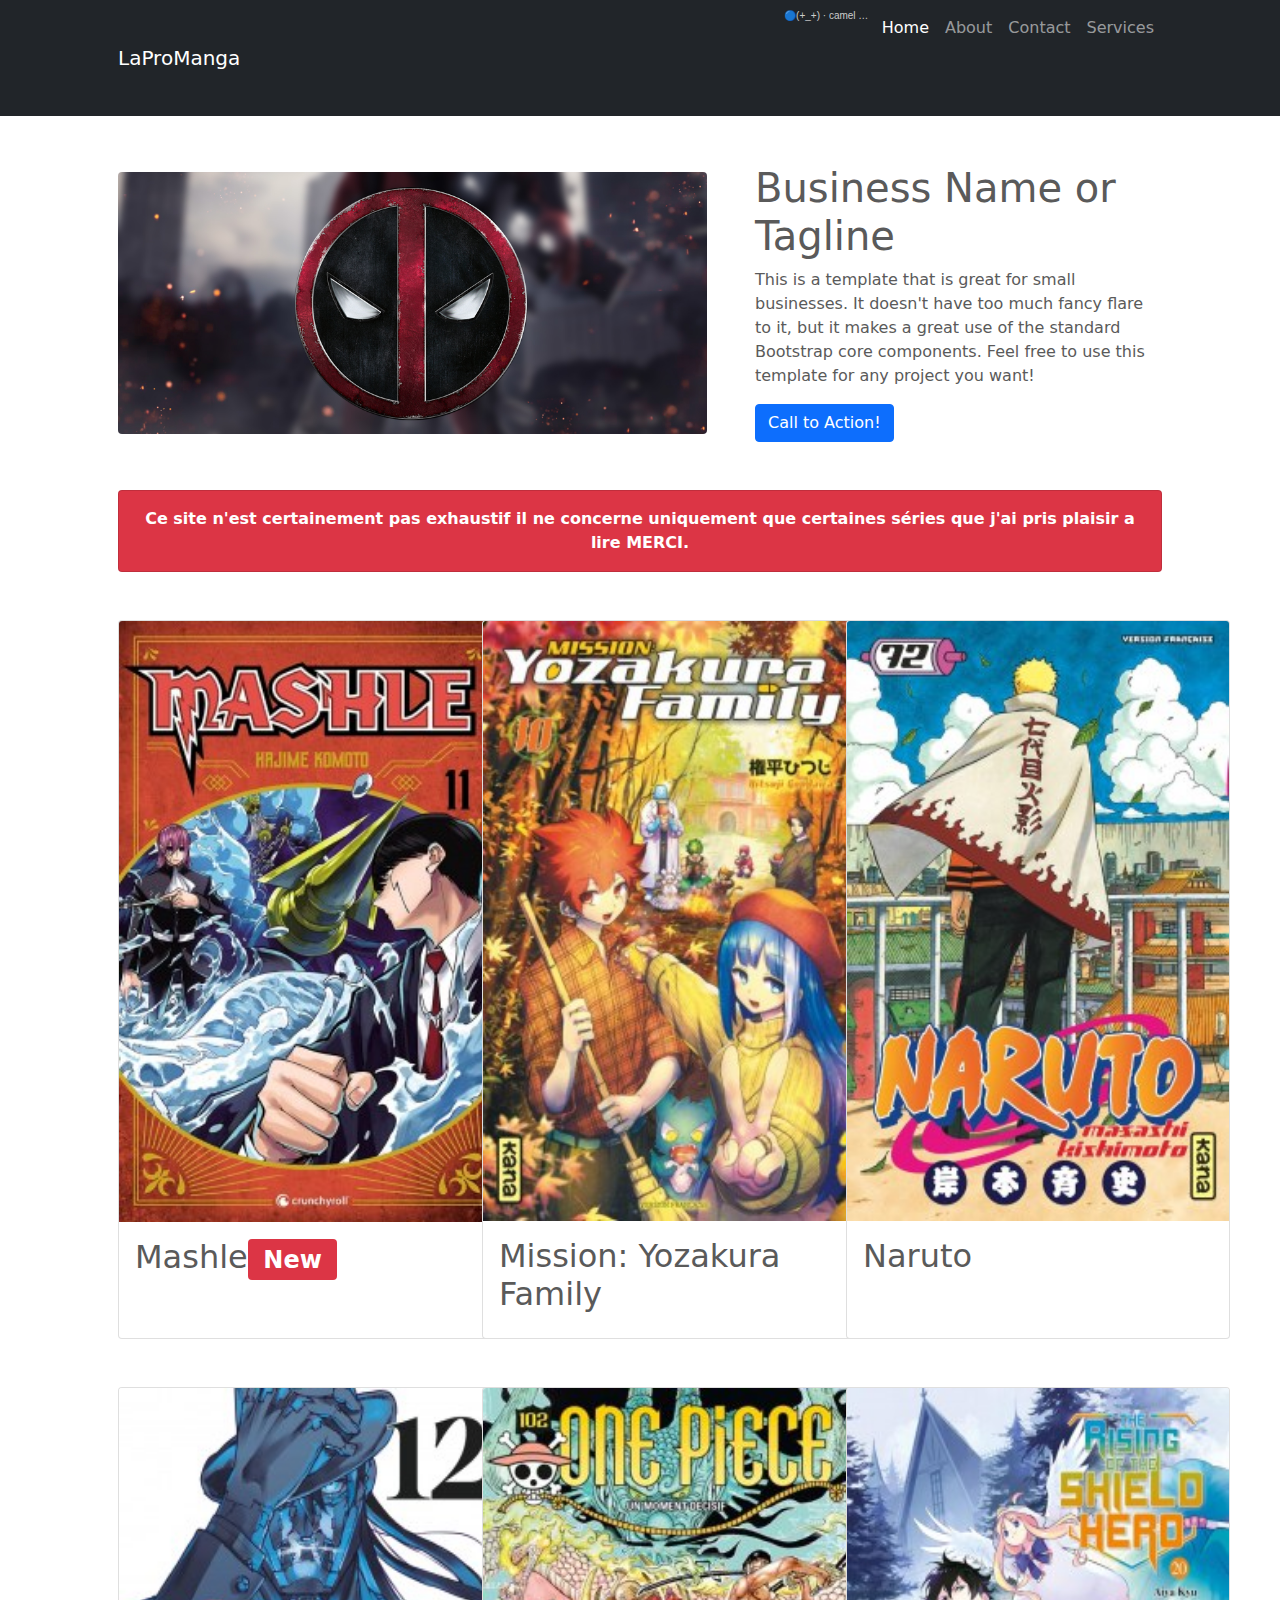
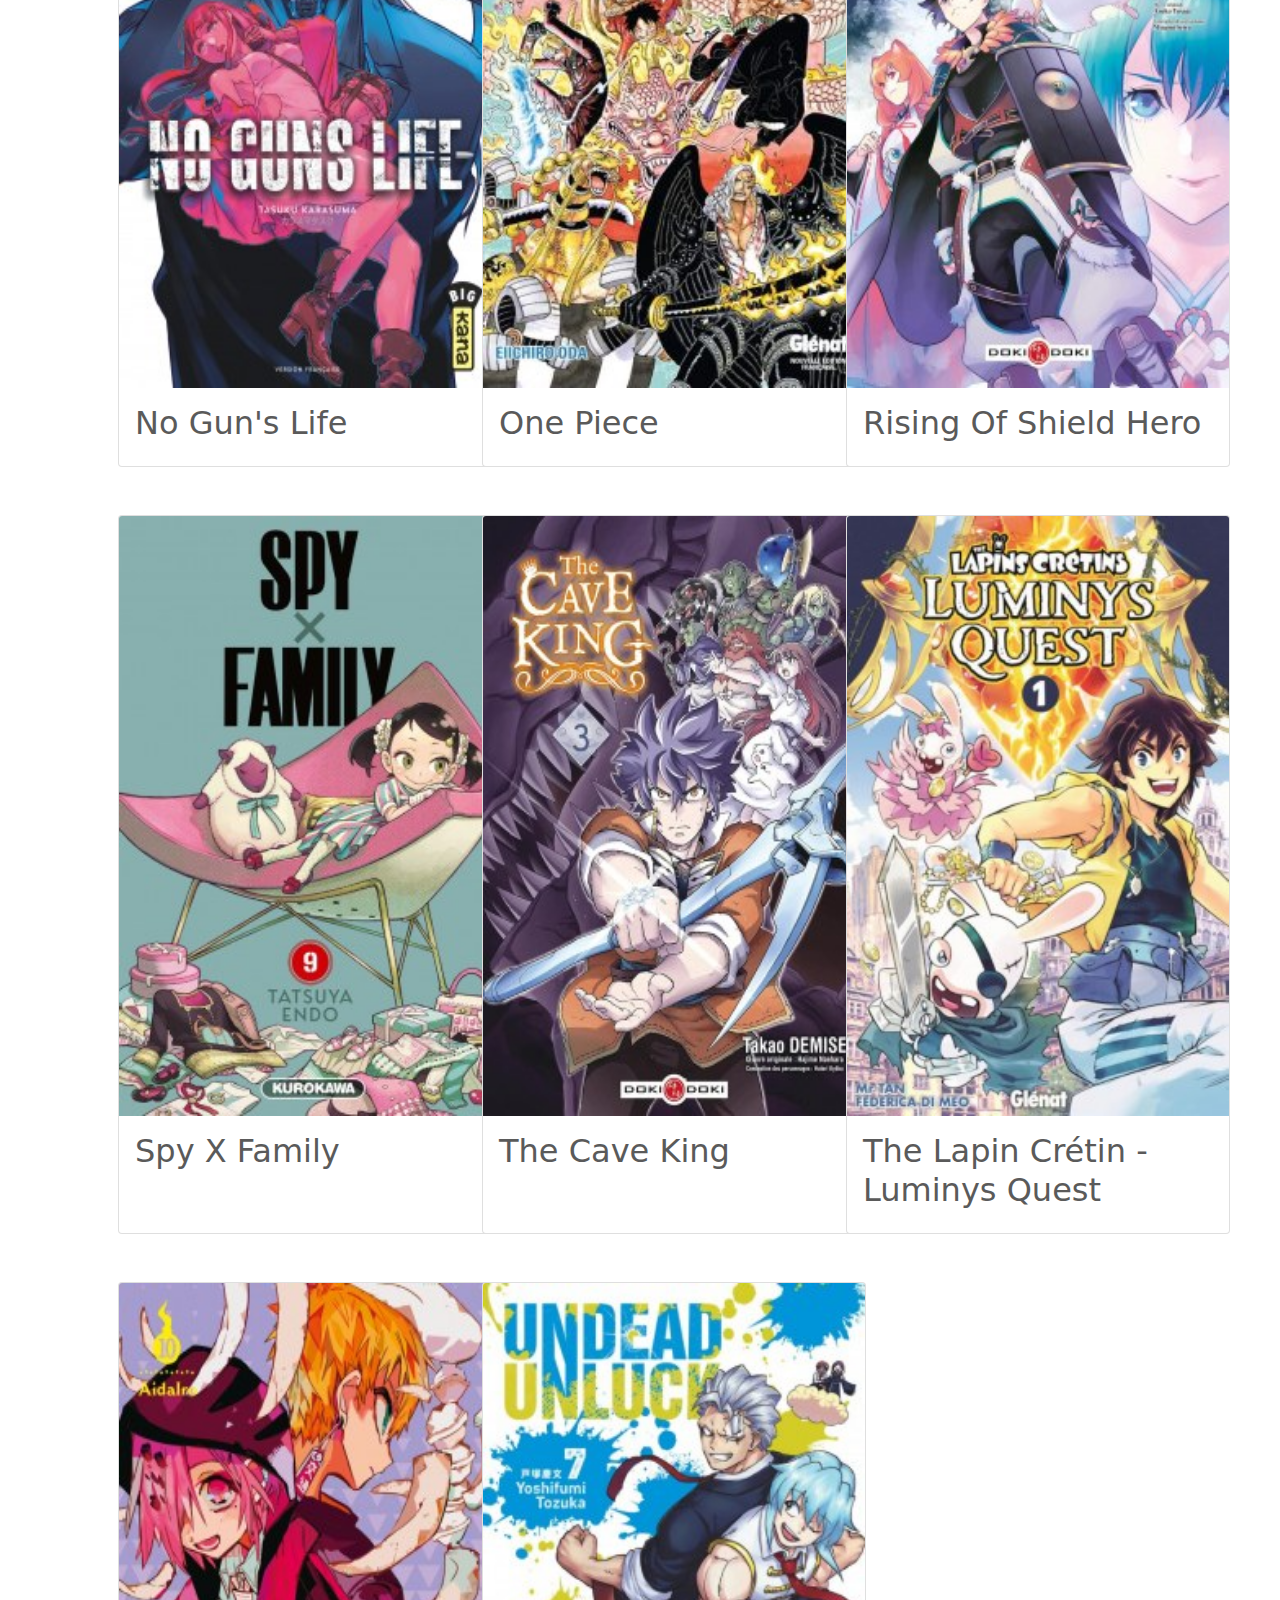
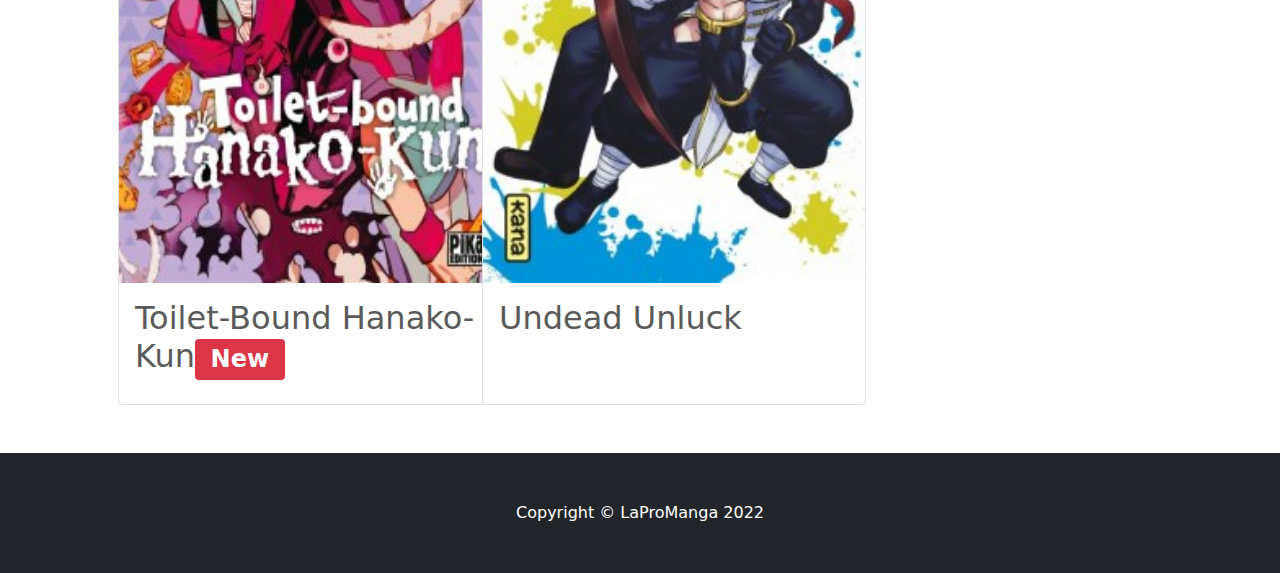
==== index.html @ 2b2e7ce3 "ROSH finito" ====
<!DOCTYPE html>
<html lang="en">
    <head>
        <meta charset="utf-8" />
        <meta name="viewport" content="width=device-width, initial-scale=1, shrink-to-fit=no" />
        <meta name="description" content="" />
        <meta name="author" content="" />
        <title>LaProManga</title>
        <!-- Core theme CSS (includes Bootstrap)-->
        <link href="ressource/index.css" rel="stylesheet" />
    </head>
    <body>
        <!-- Responsive navbar-->
        <nav class="navbar navbar-expand-lg navbar-dark bg-dark">
            <div class="container px-5">
                <a class="navbar-brand" href="index.html">LaProManga</a>
                <button class="navbar-toggler" type="button" data-bs-toggle="collapse" data-bs-target="#navbarSupportedContent" aria-controls="navbarSupportedContent" aria-expanded="false" aria-label="Toggle navigation"><span class="navbar-toggler-icon"></span></button>
                <div class="collapse navbar-collapse" id="navbarSupportedContent">
                    <ul class="navbar-nav ms-auto mb-2 mb-lg-0">
                        <iframe width="100%" height="100" scrolling="no" frameborder="no" allow="autoplay" src="https://w.soundcloud.com/player/?url=https%3A//api.soundcloud.com/tracks/1121670406&color=%23ff5500&auto_play=false&hide_related=false&show_comments=true&show_user=true&show_reposts=false&show_teaser=true&visual=true"></iframe><div style="font-size: 10px; color: #cccccc;line-break: anywhere;word-break: normal;overflow: hidden;white-space: nowrap;text-overflow: ellipsis; font-family: Interstate,Lucida Grande,Lucida Sans Unicode,Lucida Sans,Garuda,Verdana,Tahoma,sans-serif;font-weight: 100;"><a href="https://soundcloud.com/thejojo-fan" title="🔵(+_+)" target="_blank" style="color: #cccccc; text-decoration: none;">🔵(+_+)</a> · <a href="https://soundcloud.com/thejojo-fan/camel-by-camel-instrumental" title="camel by camel [instrumental]" target="_blank" style="color: #cccccc; text-decoration: none;">camel by camel [instrumental]</a></div>
                        <li class="nav-item"><a class="nav-link active" aria-current="page" href="#!">Home</a></li>
                        <li class="nav-item"><a class="nav-link" href="#!">About</a></li>
                        <li class="nav-item"><a class="nav-link" href="#!">Contact</a></li>
                        <li class="nav-item"><a class="nav-link" href="#!">Services</a></li>
                    </ul>
                </div>
            </div>
        </nav>
        <!-- Page Content https://dummyimage.com/900x400/dee2e6/6c757d.jpg   -->
        <div class="container px-4 px-lg-5">
            <!-- Heading Row-->
            <div class="row gx-4 gx-lg-5 align-items-center my-5">
                <div class="col-lg-7"><img class="img-fluid rounded mb-4 mb-lg-0" src="ressource/img/test/deadpool.jpg" alt="..." /></div>
                <div class="col-lg-5">
                    <h1 class="font-weight-light">Business Name or Tagline</h1>
                    <p>This is a template that is great for small businesses. It doesn't have too much fancy flare to it, but it makes a great use of the standard Bootstrap core components. Feel free to use this template for any project you want!</p>
                    <a class="btn btn-primary" href="#!">Call to Action!</a>
                </div>
            </div>
            <!-- Call to Action-->
            <div class="card text-white bg-danger my-5 py-8 text-center">
                <div class="card-body"><p class="text-white m-0"> <b>Ce site n'est certainement pas exhaustif il ne concerne uniquement que certaines séries que j'ai pris plaisir a lire MERCI. </b> </p></div>
            </div>
            <!-- Content Row-->
            <div class="row gx-4 gx-lg-5">
                <div class="col-md-4 mb-5">
                    <div class="card h-100" style="width: 24rem;" >
                        <a href="ressource/Mashle.html" > <img class="card-img-top" src="ressource/img/Mashle/cover11.jpg" alt="Couverture Mashle Tome 11"  > </a>
                        <div class="card-body">
                            <h2 class="card-title">Mashle<span class="badge bg-danger">New</span></h2>
                        </div>
                    </div>
                </div>
                <div class="col-md-4 mb-5">
                    <div class="card h-100" style="width: 24rem;" >
                        <a href="ressource/YozakuraFamily.html" > <img class="card-img-top" src="ressource/img/MissionYozakuraFamily/cover10.jpg" alt="Couverture Mission : Yozakura Family Tome 10" height="600px" > </a>
                        <div class="card-body">
                            <h2 class="card-title">Mission: Yozakura Family</h2>
                        </div>
                    </div>
                </div>
                <div class="col-md-4 mb-5">
                    <div class="card h-100" style="width: 24rem;" >
                        <a href="ressource/Mashle.html" > <img class="card-img-top" src="ressource/img/Naruto_F/cover72.jpg" alt="Couverture Naruto Tome 72" height="600px" > </a>
                        <div class="card-body">
                            <h2 class="card-title">Naruto</h2>
                        </div>
                    </div>
                </div>
                <div class="col-md-4 mb-5">
                    <div class="card h-100" style="width: 24rem;" >
                        <a href="ressource/NoGun'sLife.html" > <img class="card-img-top" src="ressource/img/NoGun'sLife/cover12.jpg" alt="Couverture No Gun's Life Tome 12" height="600px" > </a>
                        <div class="card-body">
                            <h2 class="card-title">No Gun's Life</h2>
                        </div>
                    </div>
                </div>
                <div class="col-md-4 mb-5">
                    <div class="card h-100" style="width: 24rem;" >
                        <a href="ressource/Mashle.html" > <img class="card-img-top" src="ressource/img/OnePiece_S/cover102.jpg" alt="Couverture One Piece Tome 10" height="600px" > </a>
                        <div class="card-body">
                            <h2 class="card-title">One Piece</h2>
                        </div>
                    </div>
                </div>
                <div class="col-md-4 mb-5">
                    <div class="card h-100" style="width: 24rem;" >
                        <a href="ressource/RisingOfShieldHero.html" > <img class="card-img-top" src="ressource/img/RisingOfShieldHero/cover20.jpg" alt="Couverture The Rising Of Shield Hero Tome 20" height="600px" > </a>
                        <div class="card-body">
                            <h2 class="card-title">Rising Of Shield Hero</h2>
                        </div>
                    </div>
                </div>
                <div class="col-md-4 mb-5">
                    <div class="card h-100" style="width: 24rem;" >
                        <a href="ressource/SpyXFamily.html" > <img class="card-img-top" src="ressource/img/SpyXFamily/cover9.jpg" alt="Couverture Spy X Family Tome 9" height="600px" > </a>
                        <div class="card-body">
                            <h2 class="card-title">Spy X Family</h2>
                        </div>
                    </div>
                </div>
                <div class="col-md-4 mb-5">
                    <div class="card h-100" style="width: 24rem;" >
                        <a href="ressource/TheCaveKing.html" > <img class="card-img-top" src="ressource/img/TheCaveKing/cover3.jpg" alt="Couverture The Cave King Tome 3" height="600px" > </a>
                        <div class="card-body">
                            <h2 class="card-title">The Cave King</h2>
                        </div>
                    </div>
                </div>
                <div class="col-md-4 mb-5">
                    <div class="card h-100" style="width: 24rem;" >
                        <a href="ressource/LuminysQuest.html" > <img class="card-img-top" src="ressource/img/TheLapinCrétin-LuminysQuest/cover1.jpg" alt="Couverture The Lapin Crétin - Luminys Quest Tome 1" height="600px" > </a>
                        <div class="card-body">
                            <h2 class="card-title">The Lapin Crétin - Luminys Quest</h2>
                        </div>
                    </div>
                </div>
                <div class="col-md-4 mb-5">
                    <div class="card h-100" style="width: 24rem;" >
                        <a href="ressource/Toilet-Bond Hanako-Kun.html" > <img class="card-img-top" src="ressource/img/Toilet-Bond Hanako-kun/cover10.jpg" alt="Couverture Toilet-Bound Hanako-Kun Tome 10" height="600px" > </a>
                        <div class="card-body">
                            <h2 class="card-title">Toilet-Bound Hanako-Kun<span class="badge bg-danger">New</span></h2>
                        </div>
                    </div>
                </div>
                <div class="col-md-4 mb-5">
                    <div class="card h-100" style="width: 24rem;" >
                        <a href="ressource/UndeadUnluck.html"><img class="card-img-top" src="ressource/img/Undead_Unluck/cover7.jpg" alt="Couverture Undead Unluck Tome 7" height="600px" > </a>
                        <div class="card-body">
                            <h2 class="card-title">Undead Unluck</h2>
                        </div>
                    </div>
                </div>
            </div>
        </div>
        <!-- Footer-->
        <footer class="py-5 bg-dark">
            <div class="container px-4 px-lg-5"><p class="m-0 text-center text-white">Copyright &copy; LaProManga 2022</p></div>
        </footer>
        <!-- Bootstrap core JS-->
        <script src="https://cdn.jsdelivr.net/npm/bootstrap@5.1.3/dist/js/bootstrap.bundle.min.js"></script>
        <!-- Core theme JS-->
        <script src="js/scripts.js"></script>
    </body>
</html>
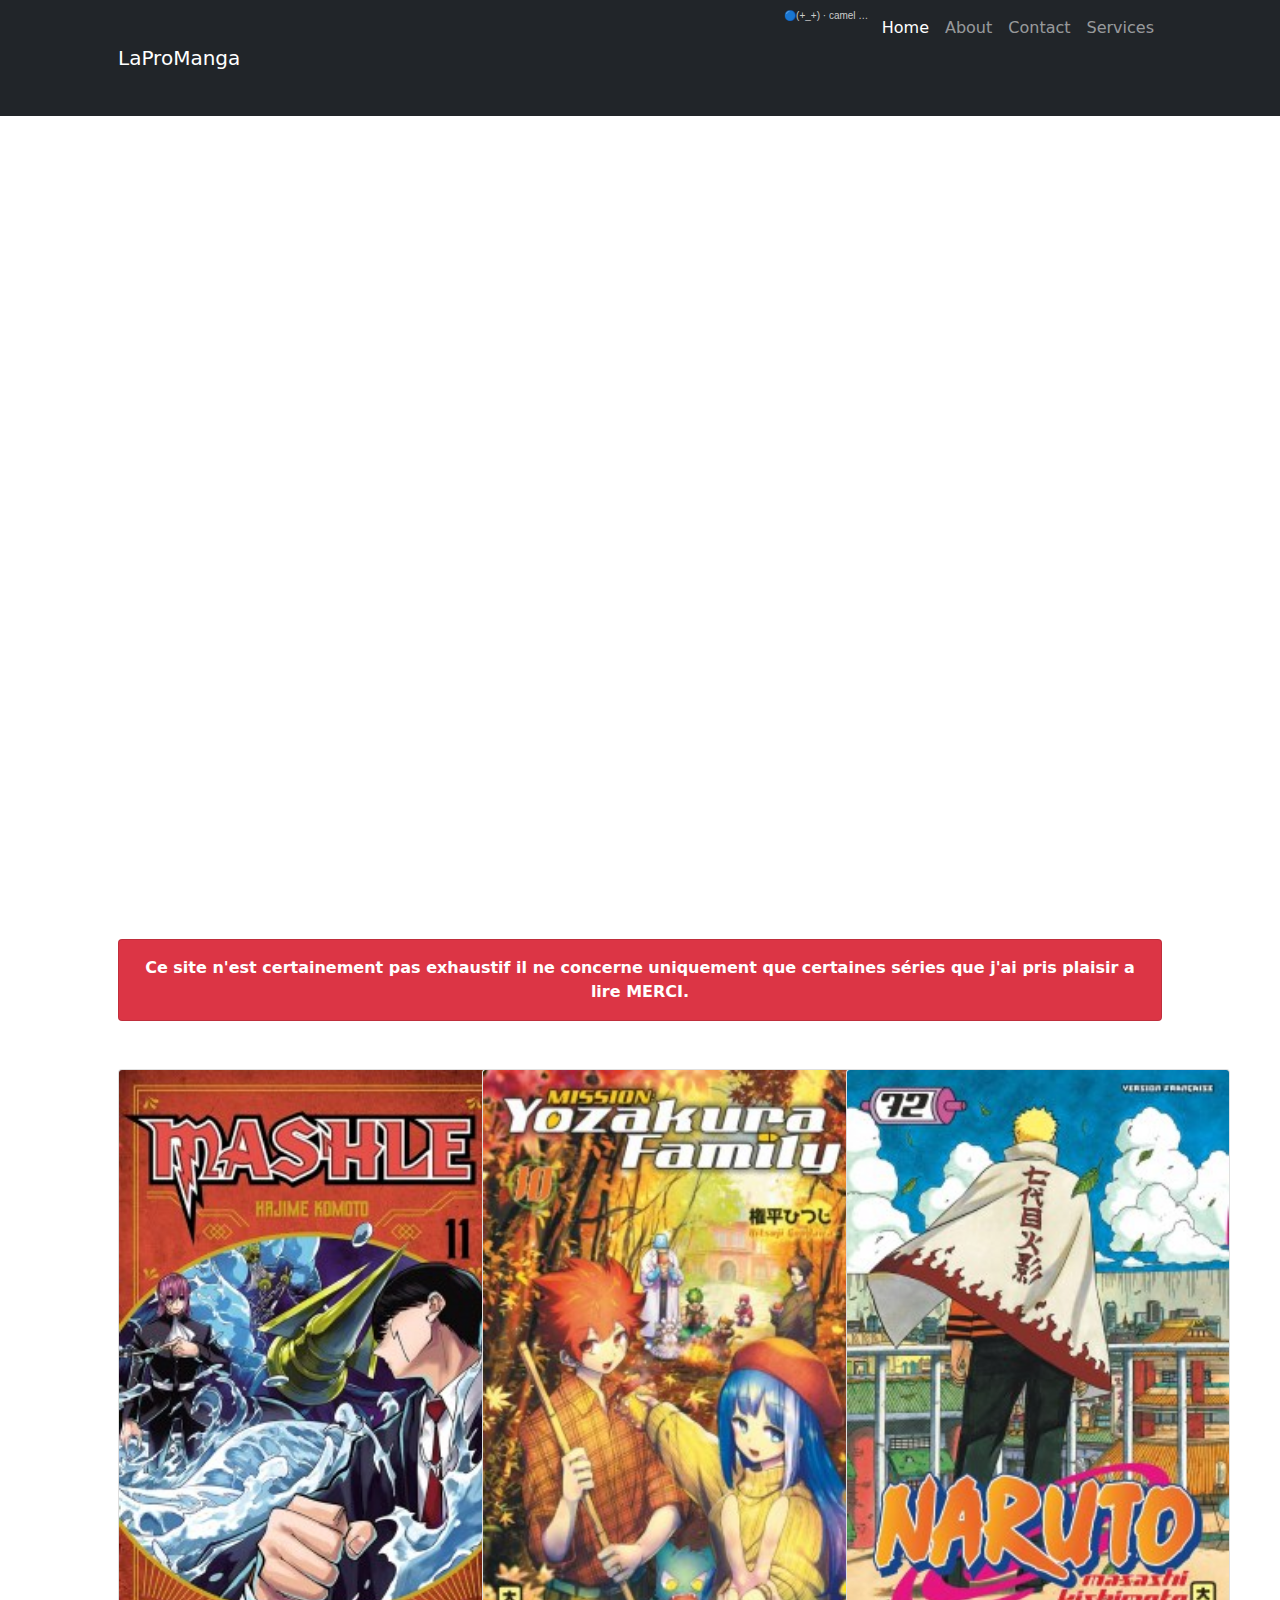
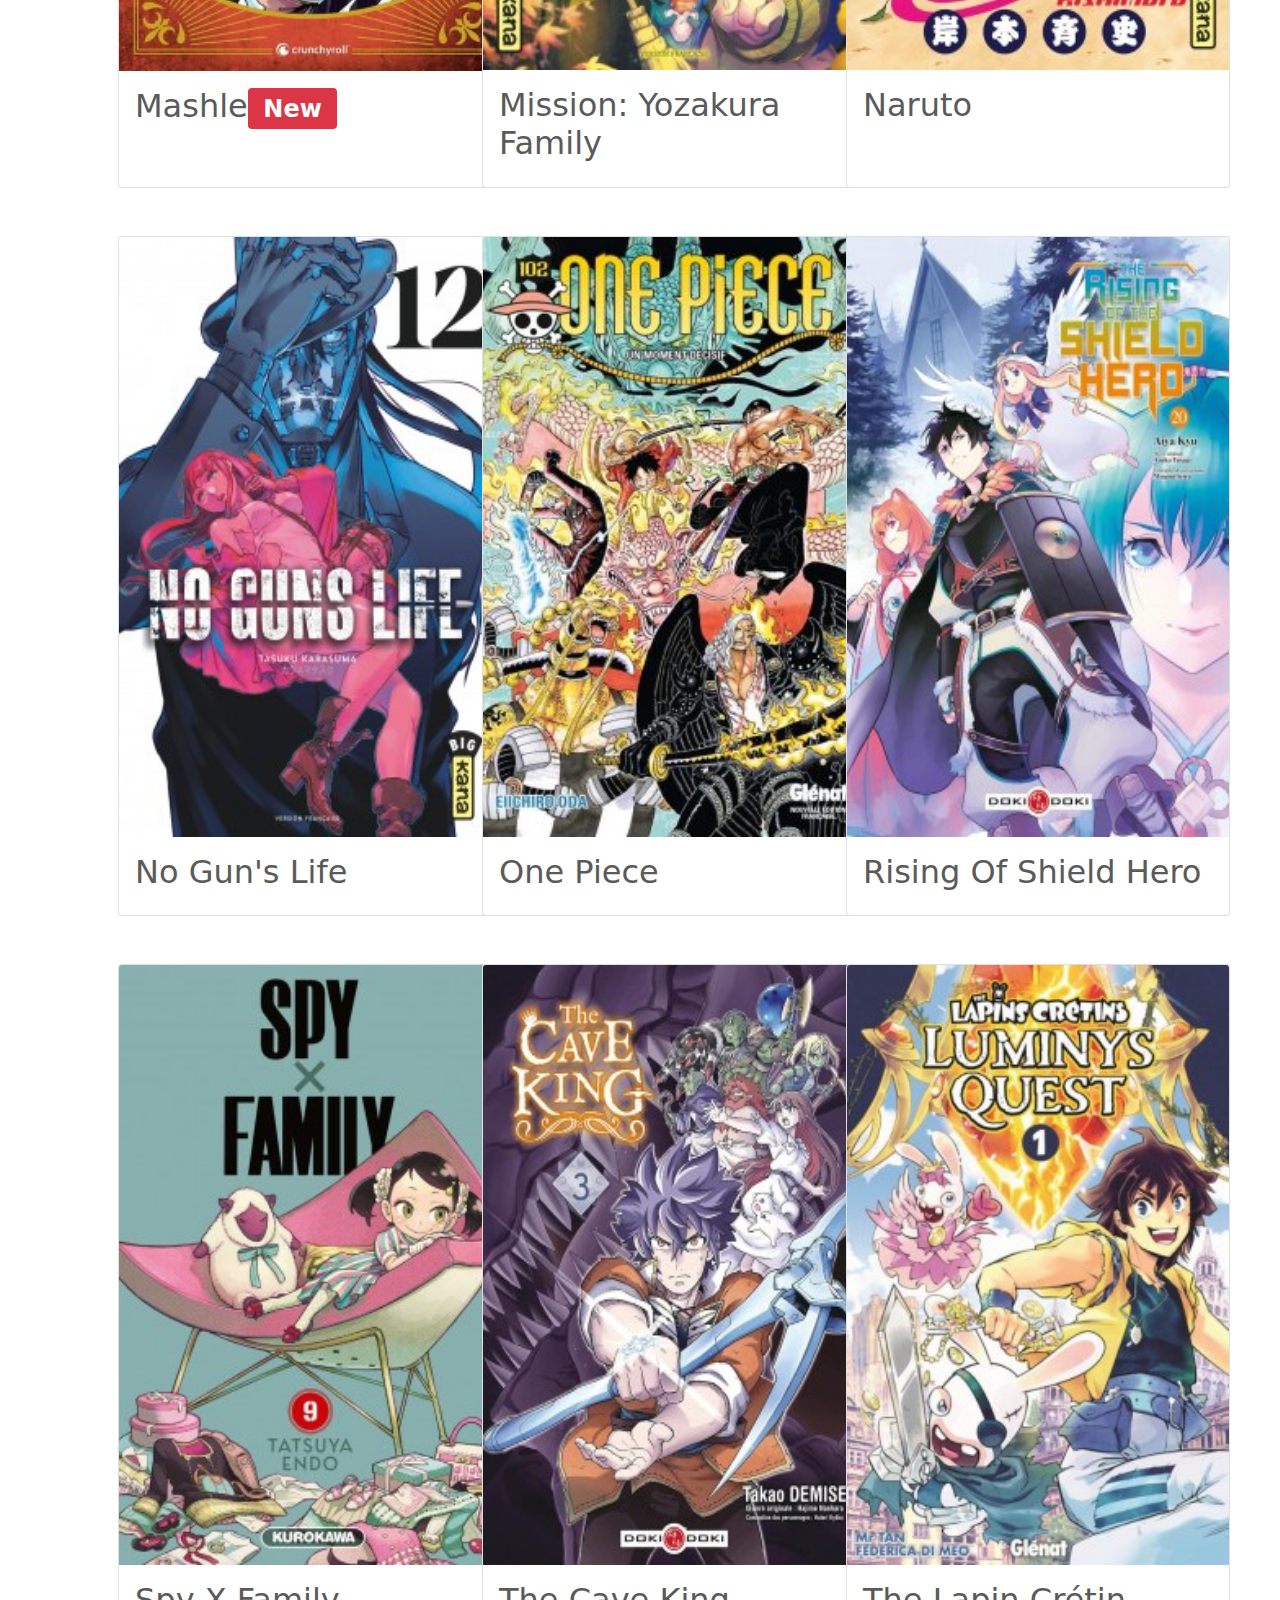
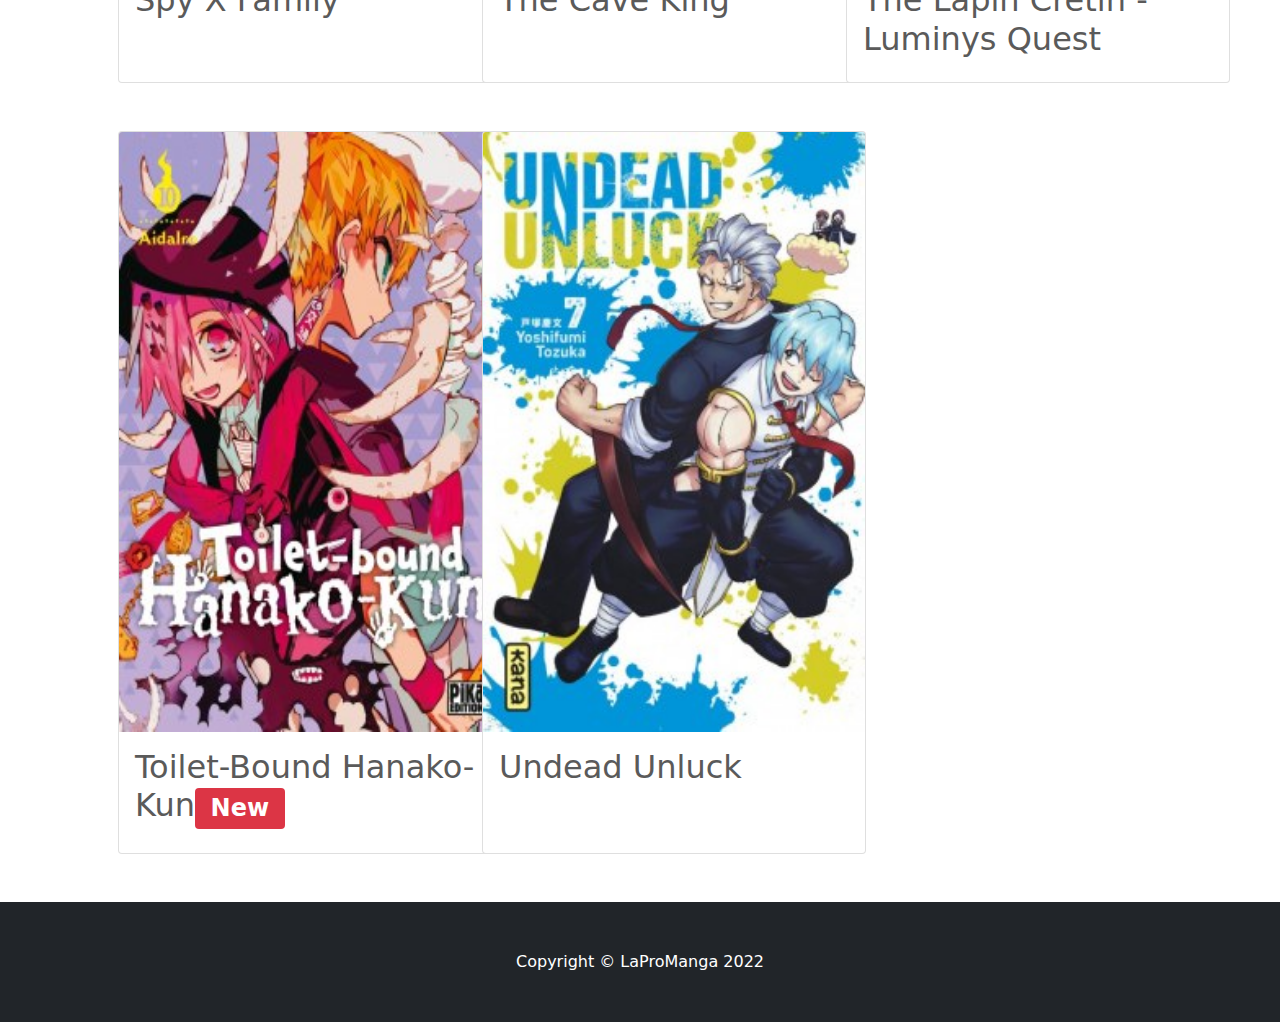
==== commit 642e55cc: "Integration vidéo index.html" ====
--- a/index.html
+++ b/index.html
@@ -30,11 +30,8 @@
         <div class="container px-4 px-lg-5">
             <!-- Heading Row-->
             <div class="row gx-4 gx-lg-5 align-items-center my-5">
-                <div class="col-lg-7"><img class="img-fluid rounded mb-4 mb-lg-0" src="ressource/img/test/deadpool.jpg" alt="..." /></div>
-                <div class="col-lg-5">
-                    <h1 class="font-weight-light">Business Name or Tagline</h1>
-                    <p>This is a template that is great for small businesses. It doesn't have too much fancy flare to it, but it makes a great use of the standard Bootstrap core components. Feel free to use this template for any project you want!</p>
-                    <a class="btn btn-primary" href="#!">Call to Action!</a>
+                <div class="col-lg-7">
+                    <iframe width="1200" height="720" src="https://www.youtube.com/embed/pApeKoTp4WA" title="YouTube video player" frameborder="0" allow="accelerometer; autoplay; clipboard-write; encrypted-media; gyroscope; picture-in-picture" allowfullscreen></iframe>
                 </div>
             </div>
             <!-- Call to Action-->
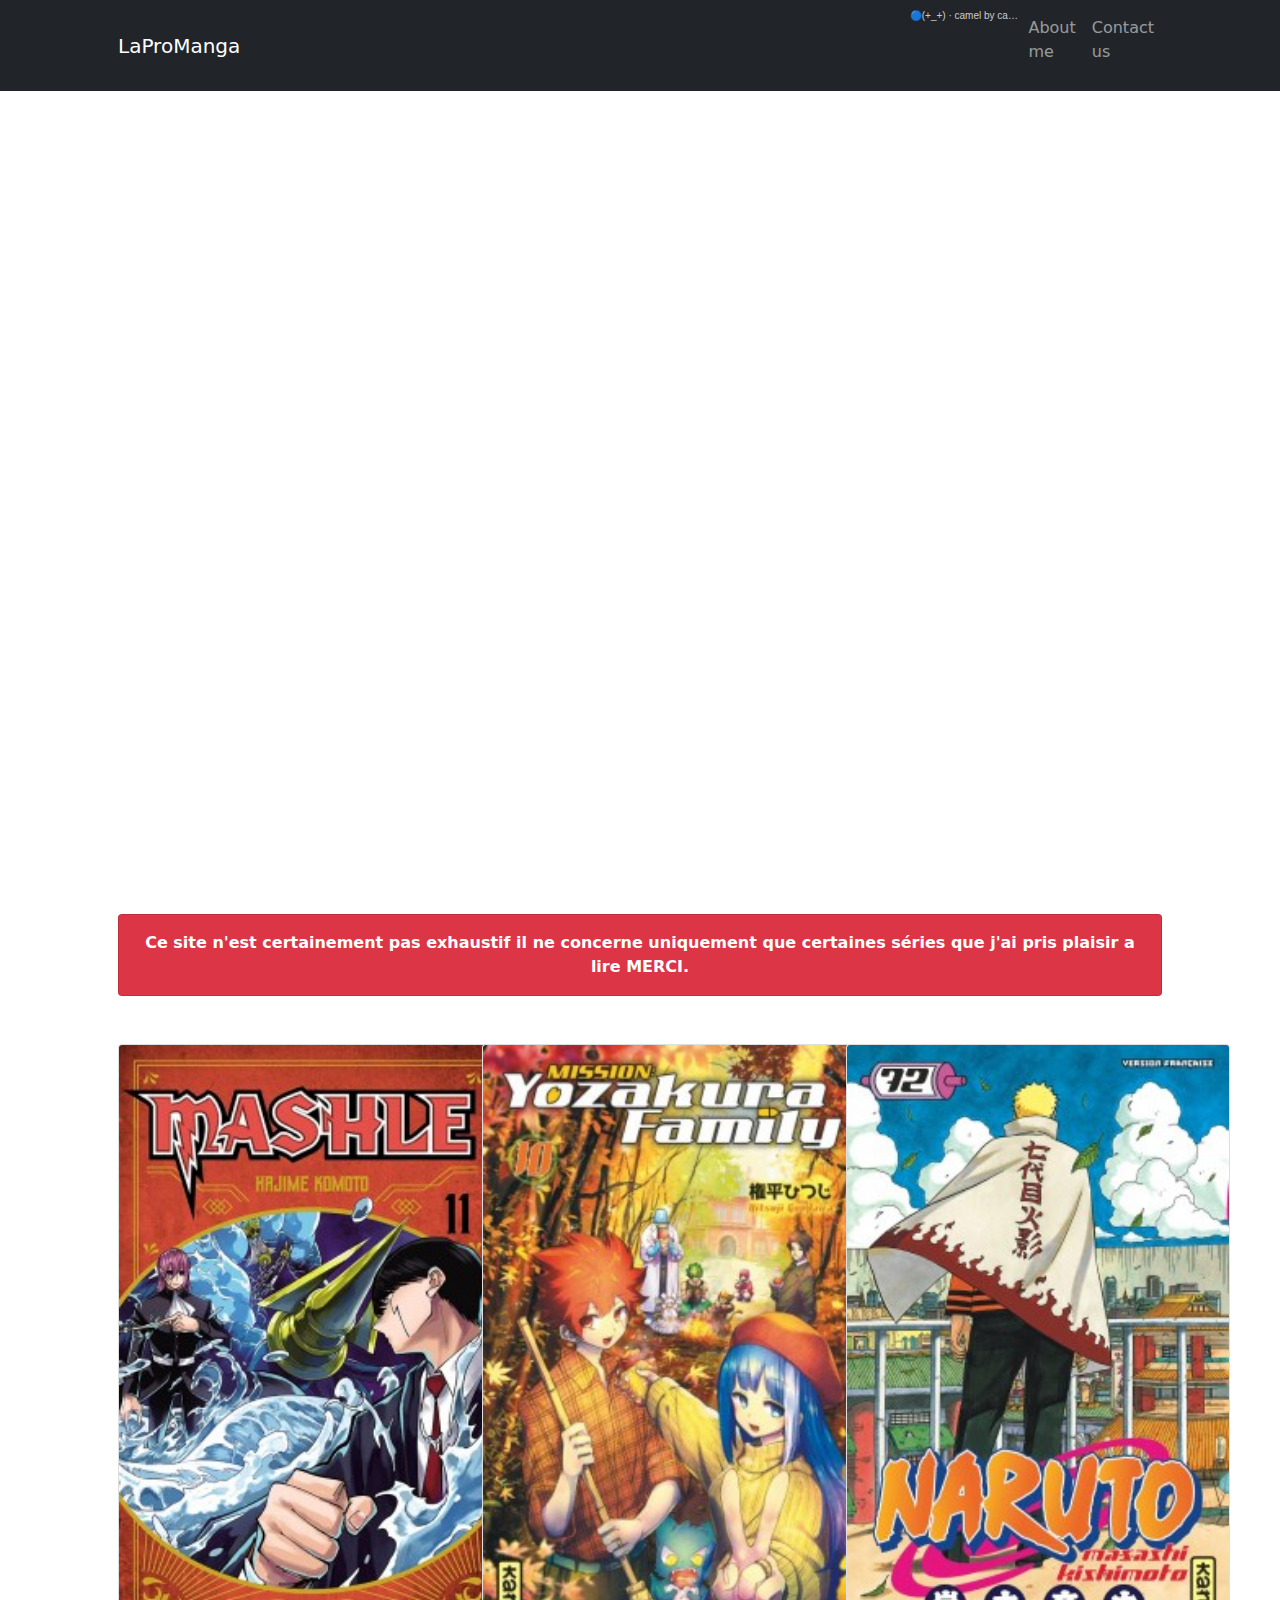
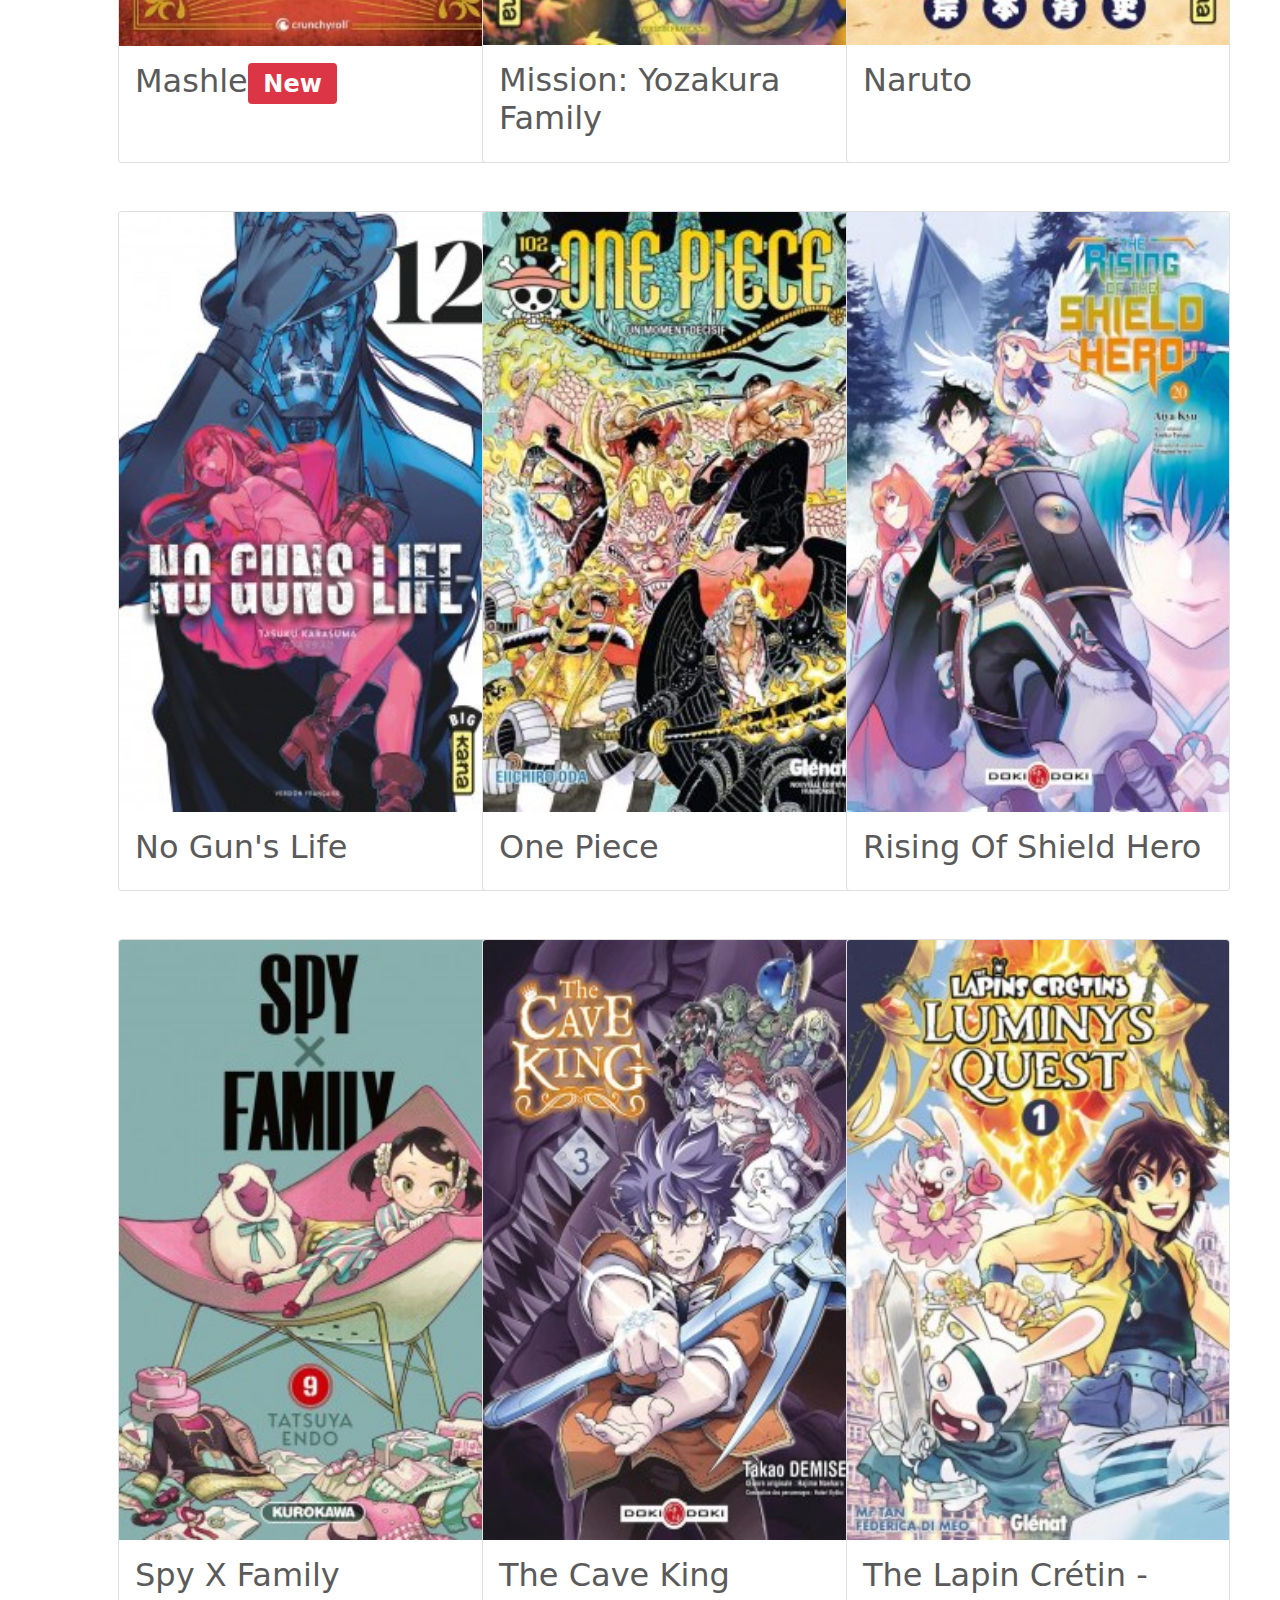
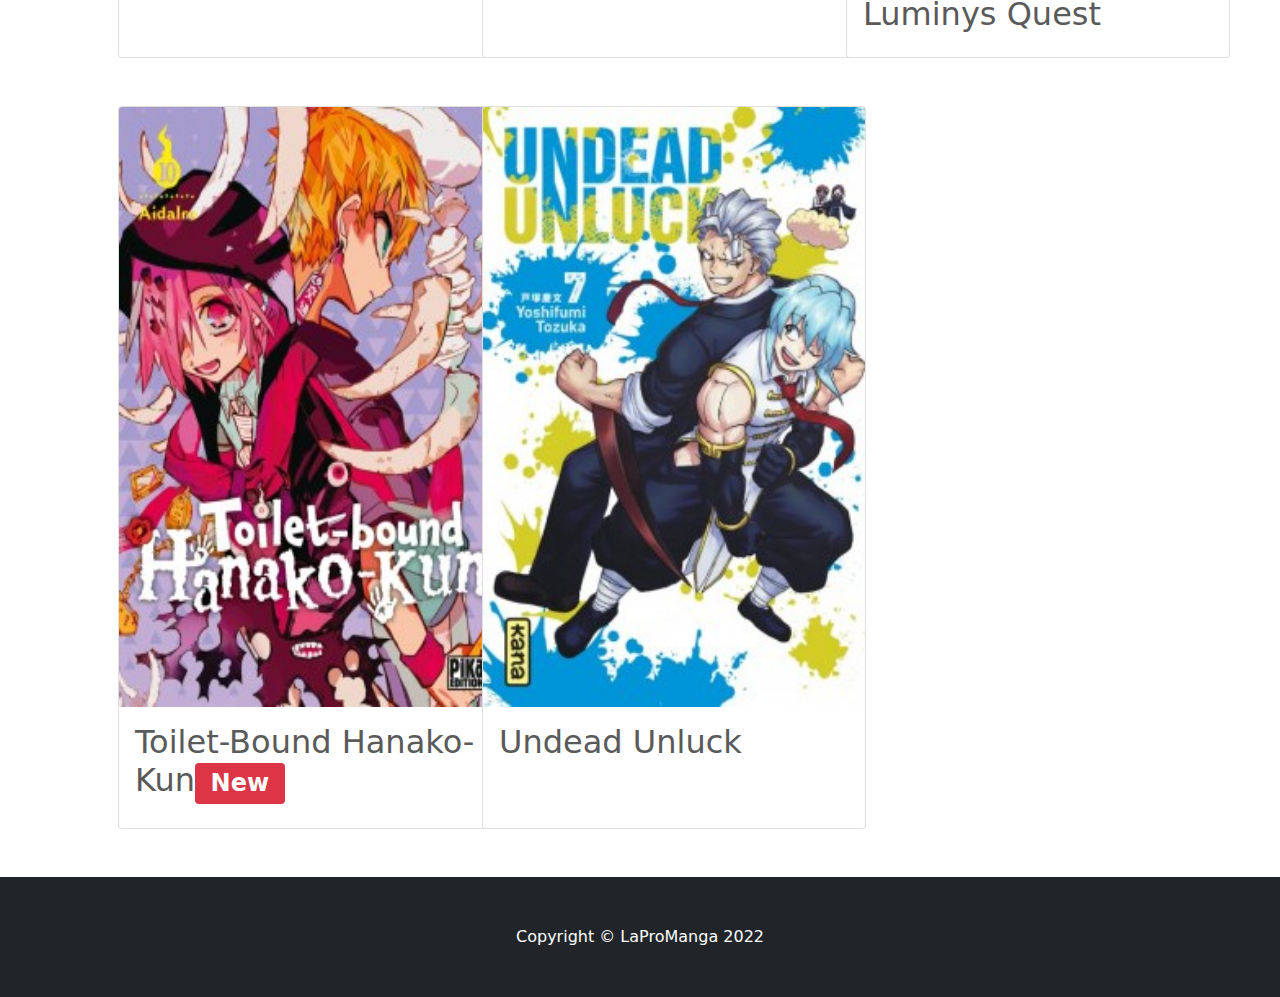
==== commit cd250849: "intégration du formulaire" ====
--- a/index.html
+++ b/index.html
@@ -13,25 +13,23 @@
         <!-- Responsive navbar-->
         <nav class="navbar navbar-expand-lg navbar-dark bg-dark">
             <div class="container px-5">
-                <a class="navbar-brand" href="index.html">LaProManga</a>
+                <a class="navbar-brand" href="../index.html">LaProManga</a>
                 <button class="navbar-toggler" type="button" data-bs-toggle="collapse" data-bs-target="#navbarSupportedContent" aria-controls="navbarSupportedContent" aria-expanded="false" aria-label="Toggle navigation"><span class="navbar-toggler-icon"></span></button>
                 <div class="collapse navbar-collapse" id="navbarSupportedContent">
                     <ul class="navbar-nav ms-auto mb-2 mb-lg-0">
-                        <iframe width="100%" height="100" scrolling="no" frameborder="no" allow="autoplay" src="https://w.soundcloud.com/player/?url=https%3A//api.soundcloud.com/tracks/1121670406&color=%23ff5500&auto_play=false&hide_related=false&show_comments=true&show_user=true&show_reposts=false&show_teaser=true&visual=true"></iframe><div style="font-size: 10px; color: #cccccc;line-break: anywhere;word-break: normal;overflow: hidden;white-space: nowrap;text-overflow: ellipsis; font-family: Interstate,Lucida Grande,Lucida Sans Unicode,Lucida Sans,Garuda,Verdana,Tahoma,sans-serif;font-weight: 100;"><a href="https://soundcloud.com/thejojo-fan" title="🔵(+_+)" target="_blank" style="color: #cccccc; text-decoration: none;">🔵(+_+)</a> · <a href="https://soundcloud.com/thejojo-fan/camel-by-camel-instrumental" title="camel by camel [instrumental]" target="_blank" style="color: #cccccc; text-decoration: none;">camel by camel [instrumental]</a></div>
-                        <li class="nav-item"><a class="nav-link active" aria-current="page" href="#!">Home</a></li>
-                        <li class="nav-item"><a class="nav-link" href="#!">About</a></li>
-                        <li class="nav-item"><a class="nav-link" href="#!">Contact</a></li>
-                        <li class="nav-item"><a class="nav-link" href="#!">Services</a></li>
+                        <iframe width="100%" height="75" scrolling="no" frameborder="no" allow="autoplay" src="https://w.soundcloud.com/player/?url=https%3A//api.soundcloud.com/tracks/1121670406&color=%23ff5500&auto_play=false&hide_related=false&show_comments=true&show_user=true&show_reposts=false&show_teaser=true&visual=true"></iframe><div style="font-size: 10px; color: #cccccc;line-break: anywhere;word-break: normal;overflow: hidden;white-space: nowrap;text-overflow: ellipsis; font-family: Interstate,Lucida Grande,Lucida Sans Unicode,Lucida Sans,Garuda,Verdana,Tahoma,sans-serif;font-weight: 100;"><a href="https://soundcloud.com/thejojo-fan" title="🔵(+_+)" target="_blank" style="color: #cccccc; text-decoration: none;">🔵(+_+)</a> · <a href="https://soundcloud.com/thejojo-fan/camel-by-camel-instrumental" title="camel by camel [instrumental]" target="_blank" style="color: #cccccc; text-decoration: none;">camel by camel [instrumental]</a></div>
+                        <li class="nav-item"><a class="nav-link" href="ressource/CV_FR.html">About me</a></li>
+                        <li class="nav-item"><a class="nav-link" href="ressource/formulaire.html">Contact us</a></li>
                     </ul>
                 </div>
             </div>
-        </nav>
+          </nav>
         <!-- Page Content https://dummyimage.com/900x400/dee2e6/6c757d.jpg   -->
         <div class="container px-4 px-lg-5">
             <!-- Heading Row-->
             <div class="row gx-4 gx-lg-5 align-items-center my-5">
                 <div class="col-lg-7">
-                    <iframe width="1200" height="720" src="https://www.youtube.com/embed/pApeKoTp4WA" title="YouTube video player" frameborder="0" allow="accelerometer; autoplay; clipboard-write; encrypted-media; gyroscope; picture-in-picture" allowfullscreen></iframe>
+                    <iframe width="176%" height="720" src="https://www.youtube.com/embed/pApeKoTp4WA" title="YouTube video player" frameborder="0" allow="accelerometer; autoplay; clipboard-write; encrypted-media; gyroscope; picture-in-picture" allowfullscreen></iframe>
                 </div>
             </div>
             <!-- Call to Action-->
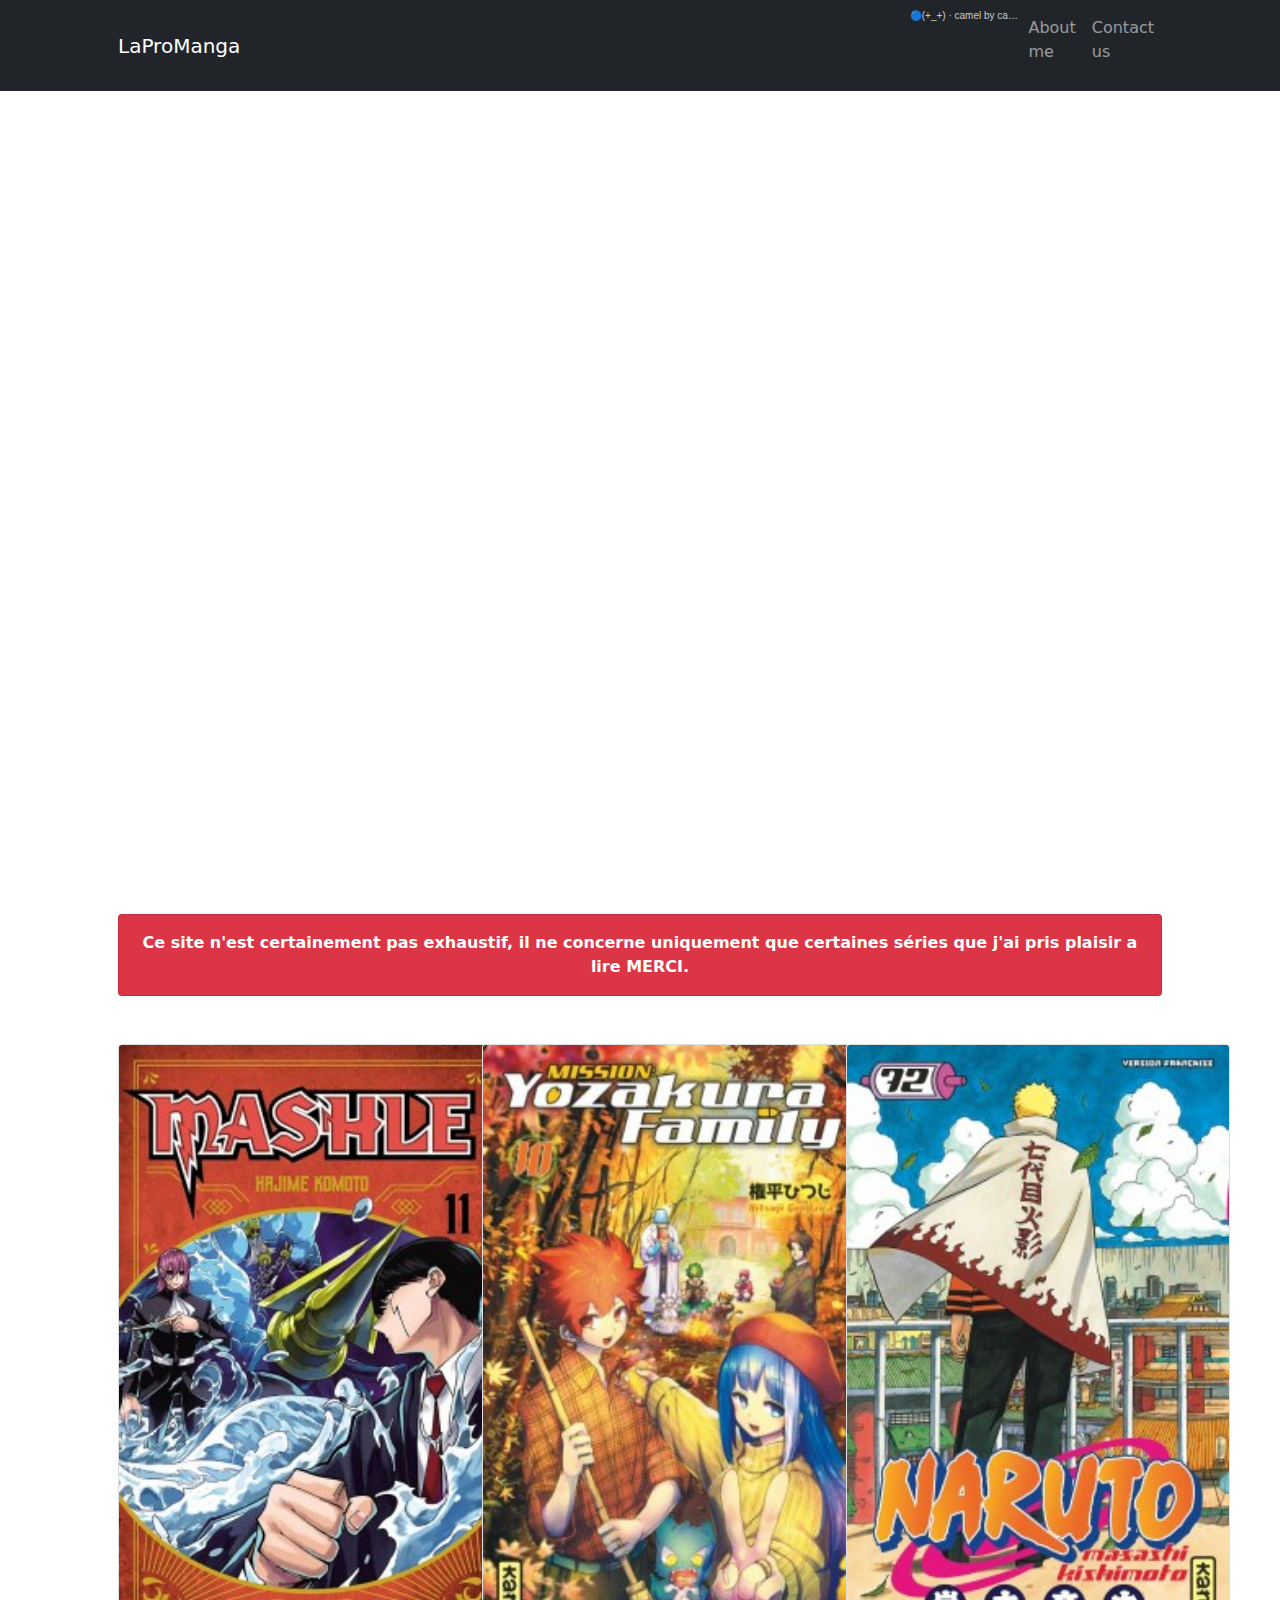
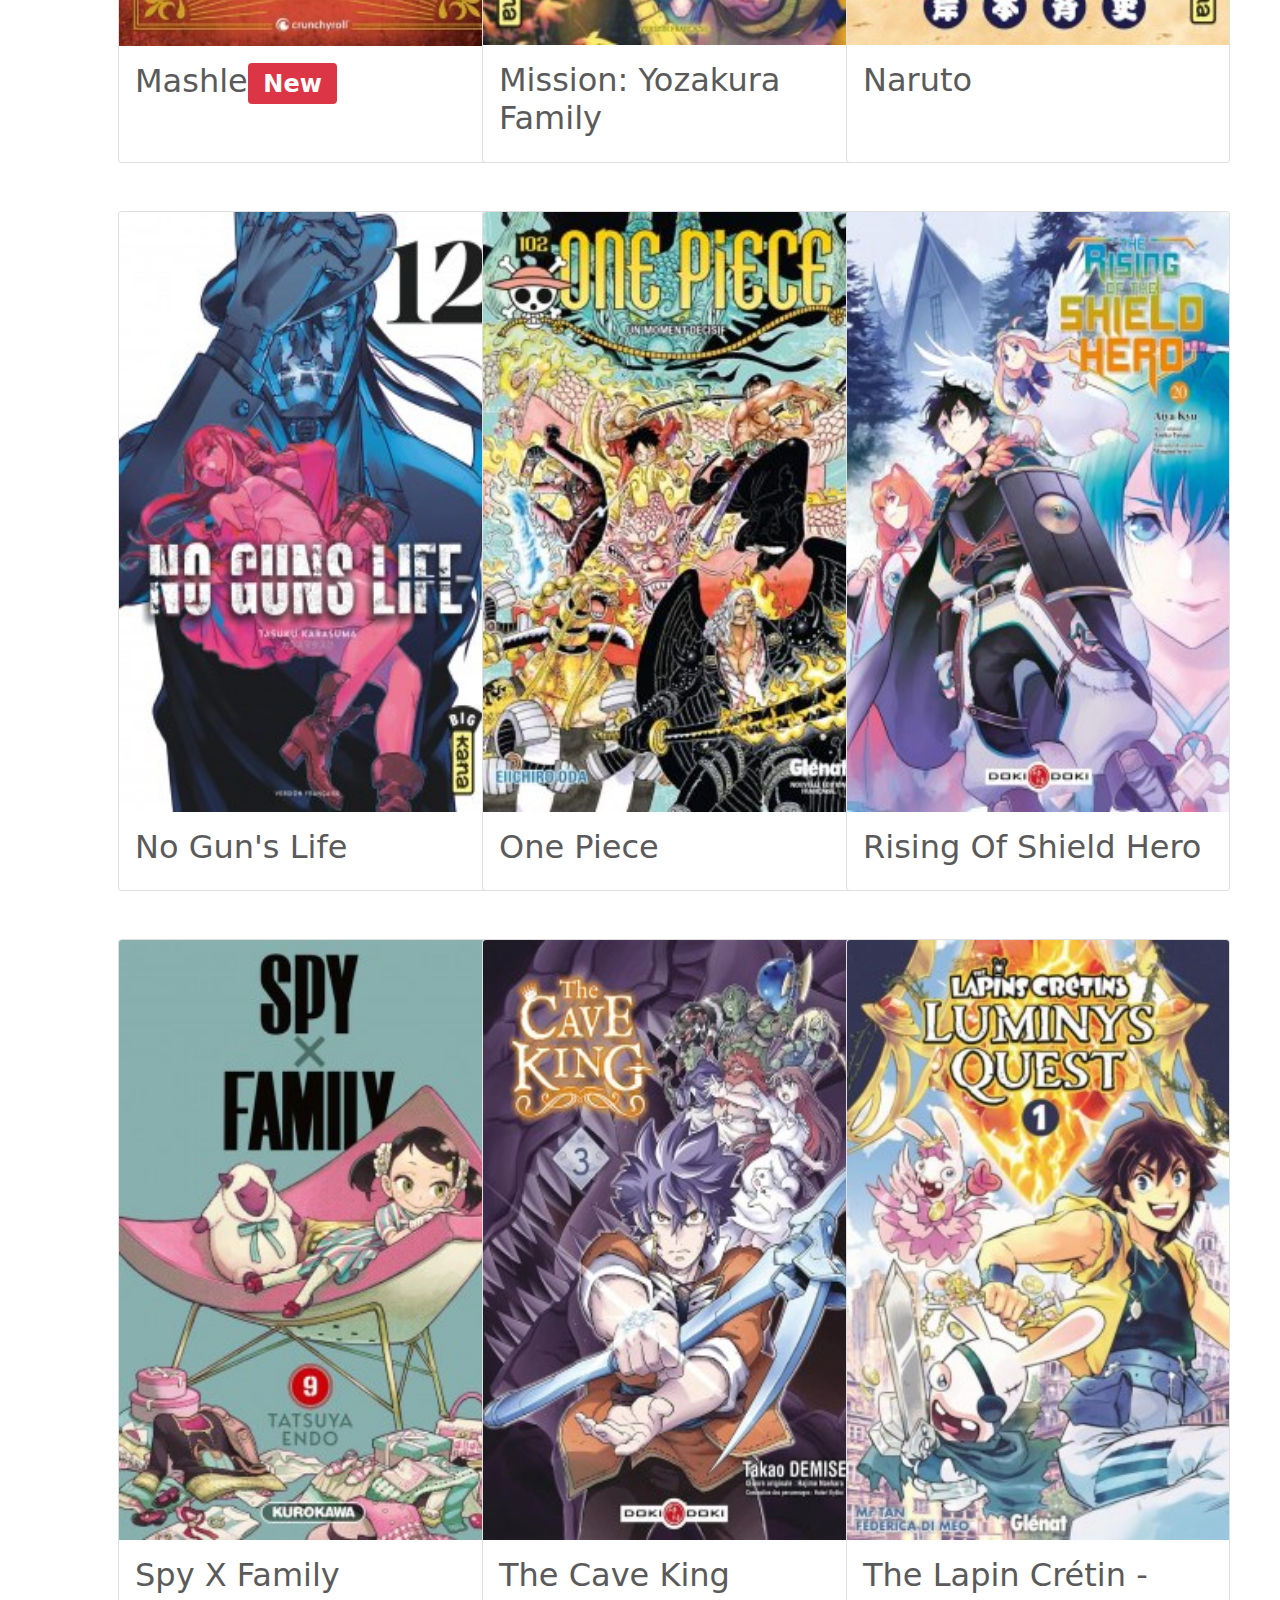
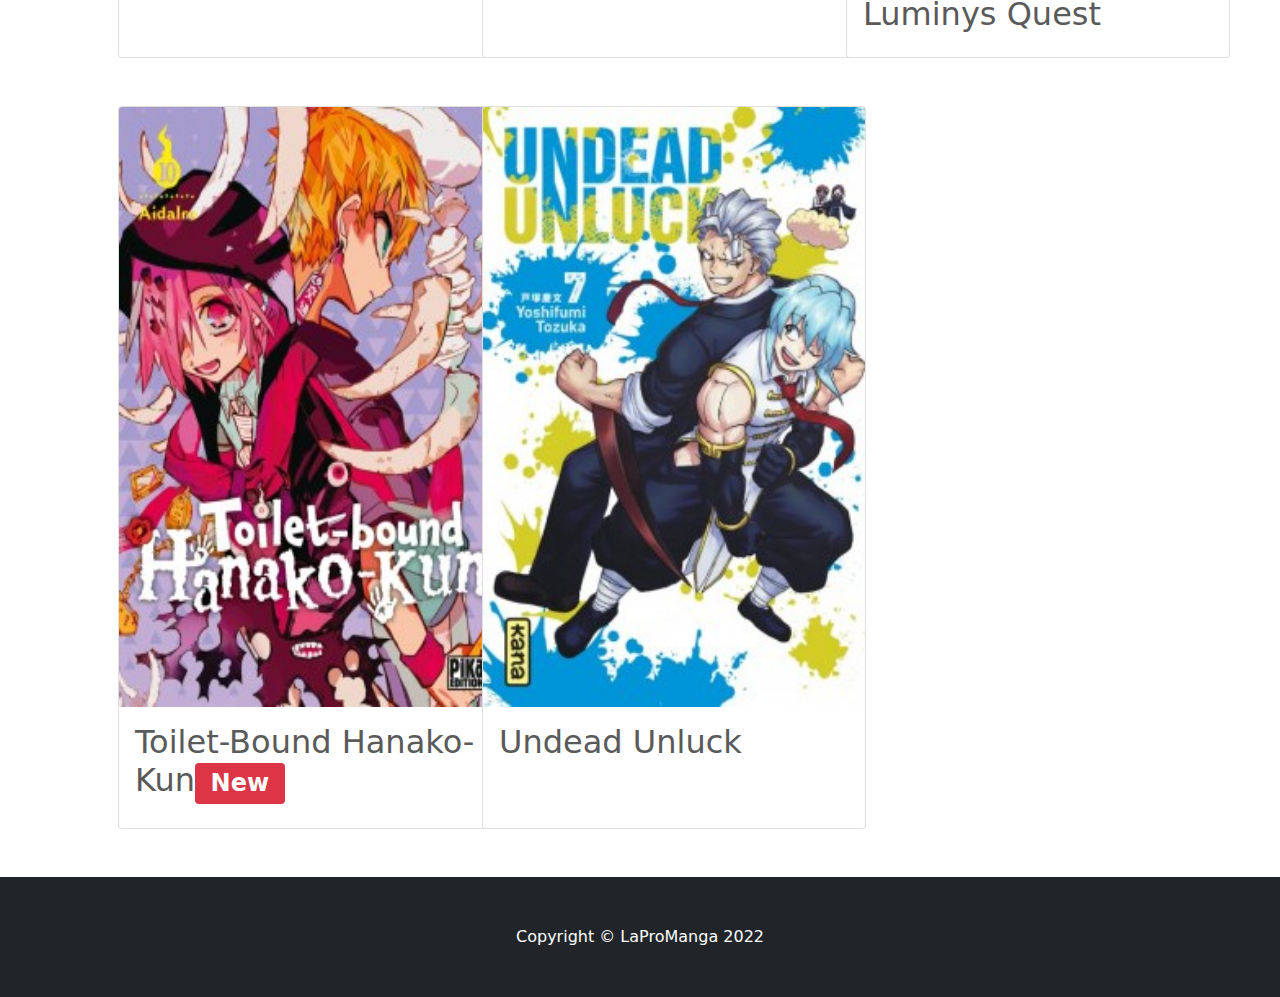
==== commit a55fb6ce: "implémentation CV FR + bug resolve" ====
--- a/index.html
+++ b/index.html
@@ -13,7 +13,7 @@
         <!-- Responsive navbar-->
         <nav class="navbar navbar-expand-lg navbar-dark bg-dark">
             <div class="container px-5">
-                <a class="navbar-brand" href="../index.html">LaProManga</a>
+                <a class="navbar-brand" href="index.html">LaProManga</a>
                 <button class="navbar-toggler" type="button" data-bs-toggle="collapse" data-bs-target="#navbarSupportedContent" aria-controls="navbarSupportedContent" aria-expanded="false" aria-label="Toggle navigation"><span class="navbar-toggler-icon"></span></button>
                 <div class="collapse navbar-collapse" id="navbarSupportedContent">
                     <ul class="navbar-nav ms-auto mb-2 mb-lg-0">
@@ -34,7 +34,7 @@
             </div>
             <!-- Call to Action-->
             <div class="card text-white bg-danger my-5 py-8 text-center">
-                <div class="card-body"><p class="text-white m-0"> <b>Ce site n'est certainement pas exhaustif il ne concerne uniquement que certaines séries que j'ai pris plaisir a lire MERCI. </b> </p></div>
+                <div class="card-body"><p class="text-white m-0"> <b>Ce site n'est certainement pas exhaustif, il ne concerne uniquement que certaines séries que j'ai pris plaisir a lire MERCI. </b> </p></div>
             </div>
             <!-- Content Row-->
             <div class="row gx-4 gx-lg-5">
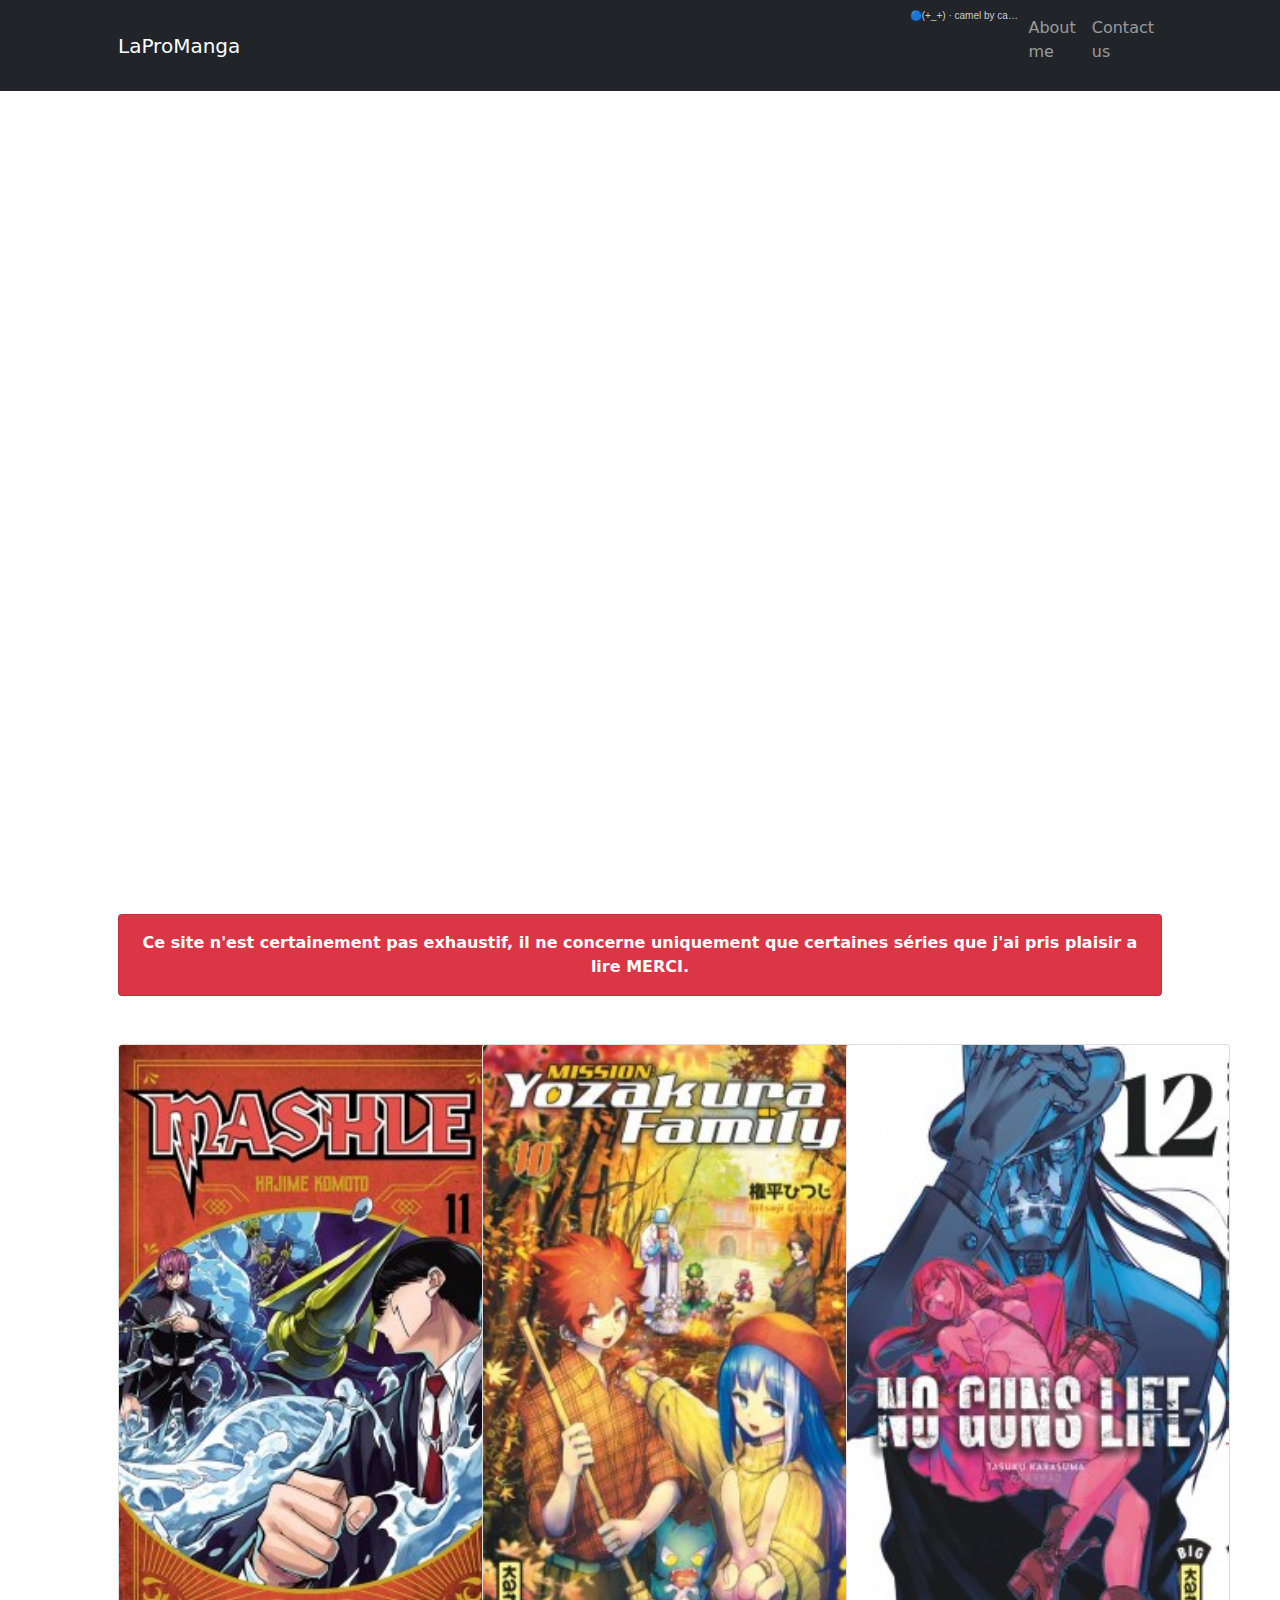
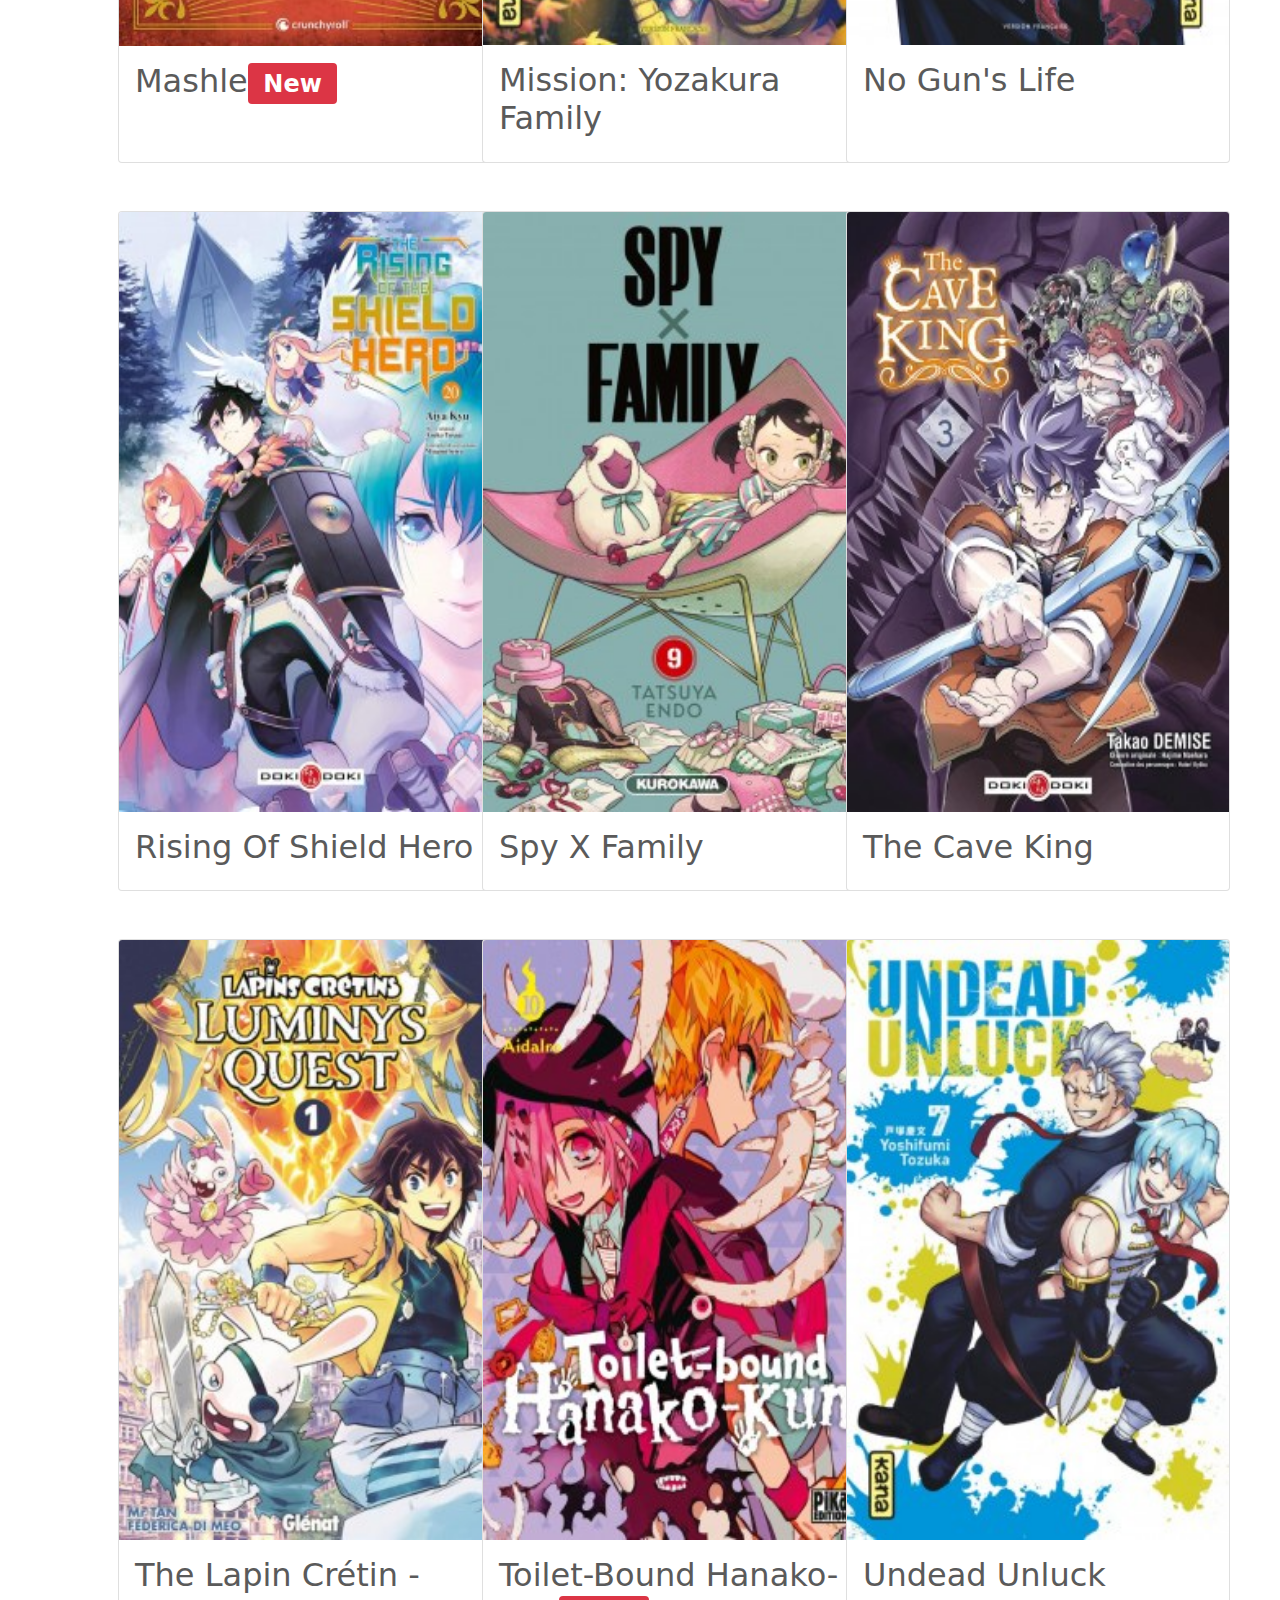
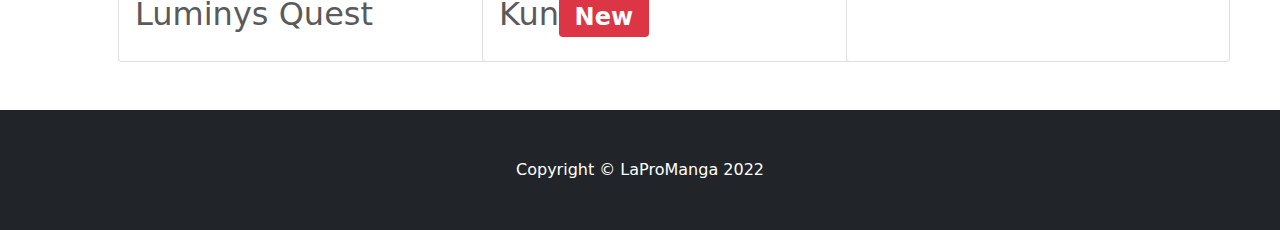
==== commit 85672a26: "Tout Mise A Jour + correctif indentation" ====
--- a/index.html
+++ b/index.html
@@ -1,140 +1,162 @@
 <!DOCTYPE html>
 <html lang="en">
-    <head>
-        <meta charset="utf-8" />
-        <meta name="viewport" content="width=device-width, initial-scale=1, shrink-to-fit=no" />
-        <meta name="description" content="" />
-        <meta name="author" content="" />
-        <title>LaProManga</title>
-        <!-- Core theme CSS (includes Bootstrap)-->
-        <link href="ressource/index.css" rel="stylesheet" />
-    </head>
-    <body>
-        <!-- Responsive navbar-->
-        <nav class="navbar navbar-expand-lg navbar-dark bg-dark">
-            <div class="container px-5">
-                <a class="navbar-brand" href="index.html">LaProManga</a>
-                <button class="navbar-toggler" type="button" data-bs-toggle="collapse" data-bs-target="#navbarSupportedContent" aria-controls="navbarSupportedContent" aria-expanded="false" aria-label="Toggle navigation"><span class="navbar-toggler-icon"></span></button>
-                <div class="collapse navbar-collapse" id="navbarSupportedContent">
-                    <ul class="navbar-nav ms-auto mb-2 mb-lg-0">
-                        <iframe width="100%" height="75" scrolling="no" frameborder="no" allow="autoplay" src="https://w.soundcloud.com/player/?url=https%3A//api.soundcloud.com/tracks/1121670406&color=%23ff5500&auto_play=false&hide_related=false&show_comments=true&show_user=true&show_reposts=false&show_teaser=true&visual=true"></iframe><div style="font-size: 10px; color: #cccccc;line-break: anywhere;word-break: normal;overflow: hidden;white-space: nowrap;text-overflow: ellipsis; font-family: Interstate,Lucida Grande,Lucida Sans Unicode,Lucida Sans,Garuda,Verdana,Tahoma,sans-serif;font-weight: 100;"><a href="https://soundcloud.com/thejojo-fan" title="🔵(+_+)" target="_blank" style="color: #cccccc; text-decoration: none;">🔵(+_+)</a> · <a href="https://soundcloud.com/thejojo-fan/camel-by-camel-instrumental" title="camel by camel [instrumental]" target="_blank" style="color: #cccccc; text-decoration: none;">camel by camel [instrumental]</a></div>
-                        <li class="nav-item"><a class="nav-link" href="ressource/CV_FR.html">About me</a></li>
-                        <li class="nav-item"><a class="nav-link" href="ressource/formulaire.html">Contact us</a></li>
-                    </ul>
+
+<head>
+    <meta charset="utf-8" />
+    <meta name="viewport" content="width=device-width, initial-scale=1, shrink-to-fit=no" />
+    <meta name="description" content="" />
+    <meta name="author" content="" />
+    <title>LaProManga</title>
+    <!-- Core theme CSS (includes Bootstrap)-->
+    <link href="ressource/index.css" rel="stylesheet" />
+</head>
+
+<body>
+    <!-- Responsive navbar-->
+    <nav class="navbar navbar-expand-lg navbar-dark bg-dark">
+        <div class="container px-5">
+            <a class="navbar-brand" href="index.html">LaProManga</a>
+            <button class="navbar-toggler" type="button" data-bs-toggle="collapse"
+                data-bs-target="#navbarSupportedContent" aria-controls="navbarSupportedContent" aria-expanded="false"
+                aria-label="Toggle navigation"><span class="navbar-toggler-icon"></span></button>
+            <div class="collapse navbar-collapse" id="navbarSupportedContent">
+                <ul class="navbar-nav ms-auto mb-2 mb-lg-0">
+                    <iframe width="100%" height="75" scrolling="no" frameborder="no" allow="autoplay"
+                        src="https://w.soundcloud.com/player/?url=https%3A//api.soundcloud.com/tracks/1121670406&color=%23ff5500&auto_play=false&hide_related=false&show_comments=true&show_user=true&show_reposts=false&show_teaser=true&visual=true"></iframe>
+                    <div
+                        style="font-size: 10px; color: #cccccc;line-break: anywhere;word-break: normal;overflow: hidden;white-space: nowrap;text-overflow: ellipsis; font-family: Interstate,Lucida Grande,Lucida Sans Unicode,Lucida Sans,Garuda,Verdana,Tahoma,sans-serif;font-weight: 100;">
+                        <a href="https://soundcloud.com/thejojo-fan" title="🔵(+_+)" target="_blank"
+                            style="color: #cccccc; text-decoration: none;">🔵(+_+)</a> · <a
+                            href="https://soundcloud.com/thejojo-fan/camel-by-camel-instrumental"
+                            title="camel by camel [instrumental]" target="_blank"
+                            style="color: #cccccc; text-decoration: none;">camel by camel [instrumental]</a></div>
+                    <li class="nav-item"><a class="nav-link" href="ressource/CV_FR.html">About me</a></li>
+                    <li class="nav-item"><a class="nav-link" href="ressource/formulaire.html">Contact us</a></li>
+                </ul>
+            </div>
+        </div>
+    </nav>
+    <!-- Contenue de page -->
+    <div class="container px-4 px-lg-5">
+        <!-- Tete de page -->
+        <div class="row gx-4 gx-lg-5 align-items-center my-5">
+            <div class="col-lg-7">
+                <iframe width="176%" height="720" src="https://www.youtube.com/embed/pApeKoTp4WA"
+                    title="YouTube video player" frameborder="0"
+                    allow="accelerometer; autoplay; clipboard-write; encrypted-media; gyroscope; picture-in-picture"
+                    allowfullscreen></iframe>
+            </div>
+        </div>
+        <!-- Message de description -->
+        <div class="card text-white bg-danger my-5 py-8 text-center">
+            <div class="card-body">
+                <p class="text-white m-0"> <b>Ce site n'est certainement pas exhaustif, il ne concerne uniquement que
+                        certaines séries que j'ai pris plaisir a lire MERCI. </b> </p>
+            </div>
+        </div>
+        <!-- Carte -->
+        <div class="row gx-4 gx-lg-5">
+            <div class="col-md-4 mb-5">
+                <div class="card h-100" style="width: 24rem;">
+                    <a href="ressource/Mashle.html"> <img class="card-img-top" src="ressource/img/Mashle/cover11.jpg"
+                            alt="Couverture Mashle Tome 11"> </a>
+                    <div class="card-body">
+                        <h2 class="card-title">Mashle<span class="badge bg-danger">New</span></h2>
+                    </div>
                 </div>
             </div>
-          </nav>
-        <!-- Page Content https://dummyimage.com/900x400/dee2e6/6c757d.jpg   -->
-        <div class="container px-4 px-lg-5">
-            <!-- Heading Row-->
-            <div class="row gx-4 gx-lg-5 align-items-center my-5">
-                <div class="col-lg-7">
-                    <iframe width="176%" height="720" src="https://www.youtube.com/embed/pApeKoTp4WA" title="YouTube video player" frameborder="0" allow="accelerometer; autoplay; clipboard-write; encrypted-media; gyroscope; picture-in-picture" allowfullscreen></iframe>
+            <div class="col-md-4 mb-5">
+                <div class="card h-100" style="width: 24rem;">
+                    <a href="ressource/YozakuraFamily.html"> <img class="card-img-top"
+                            src="ressource/img/MissionYozakuraFamily/cover10.jpg"
+                            alt="Couverture Mission : Yozakura Family Tome 10" height="600px"> </a>
+                    <div class="card-body">
+                        <h2 class="card-title">Mission: Yozakura Family</h2>
+                    </div>
                 </div>
             </div>
-            <!-- Call to Action-->
-            <div class="card text-white bg-danger my-5 py-8 text-center">
-                <div class="card-body"><p class="text-white m-0"> <b>Ce site n'est certainement pas exhaustif, il ne concerne uniquement que certaines séries que j'ai pris plaisir a lire MERCI. </b> </p></div>
-            </div>
-            <!-- Content Row-->
-            <div class="row gx-4 gx-lg-5">
-                <div class="col-md-4 mb-5">
-                    <div class="card h-100" style="width: 24rem;" >
-                        <a href="ressource/Mashle.html" > <img class="card-img-top" src="ressource/img/Mashle/cover11.jpg" alt="Couverture Mashle Tome 11"  > </a>
-                        <div class="card-body">
-                            <h2 class="card-title">Mashle<span class="badge bg-danger">New</span></h2>
-                        </div>
+            <div class="col-md-4 mb-5">
+                <div class="card h-100" style="width: 24rem;">
+                    <a href="ressource/NoGun'sLife.html"> <img class="card-img-top"
+                            src="ressource/img/NoGun'sLife/cover12.jpg" alt="Couverture No Gun's Life Tome 12"
+                            height="600px"> </a>
+                    <div class="card-body">
+                        <h2 class="card-title">No Gun's Life</h2>
                     </div>
                 </div>
-                <div class="col-md-4 mb-5">
-                    <div class="card h-100" style="width: 24rem;" >
-                        <a href="ressource/YozakuraFamily.html" > <img class="card-img-top" src="ressource/img/MissionYozakuraFamily/cover10.jpg" alt="Couverture Mission : Yozakura Family Tome 10" height="600px" > </a>
-                        <div class="card-body">
-                            <h2 class="card-title">Mission: Yozakura Family</h2>
-                        </div>
+            </div>
+            <div class="col-md-4 mb-5">
+                <div class="card h-100" style="width: 24rem;">
+                    <a href="ressource/RisingOfShieldHero.html"> <img class="card-img-top"
+                            src="ressource/img/RisingOfShieldHero/cover20.jpg"
+                            alt="Couverture The Rising Of Shield Hero Tome 20" height="600px"> </a>
+                    <div class="card-body">
+                        <h2 class="card-title">Rising Of Shield Hero</h2>
                     </div>
                 </div>
-                <div class="col-md-4 mb-5">
-                    <div class="card h-100" style="width: 24rem;" >
-                        <a href="ressource/Mashle.html" > <img class="card-img-top" src="ressource/img/Naruto_F/cover72.jpg" alt="Couverture Naruto Tome 72" height="600px" > </a>
-                        <div class="card-body">
-                            <h2 class="card-title">Naruto</h2>
-                        </div>
+            </div>
+            <div class="col-md-4 mb-5">
+                <div class="card h-100" style="width: 24rem;">
+                    <a href="ressource/SpyXFamily.html"> <img class="card-img-top"
+                            src="ressource/img/SpyXFamily/cover9.jpg" alt="Couverture Spy X Family Tome 9"
+                            height="600px"> </a>
+                    <div class="card-body">
+                        <h2 class="card-title">Spy X Family</h2>
                     </div>
                 </div>
-                <div class="col-md-4 mb-5">
-                    <div class="card h-100" style="width: 24rem;" >
-                        <a href="ressource/NoGun'sLife.html" > <img class="card-img-top" src="ressource/img/NoGun'sLife/cover12.jpg" alt="Couverture No Gun's Life Tome 12" height="600px" > </a>
-                        <div class="card-body">
-                            <h2 class="card-title">No Gun's Life</h2>
-                        </div>
+            </div>
+            <div class="col-md-4 mb-5">
+                <div class="card h-100" style="width: 24rem;">
+                    <a href="ressource/TheCaveKing.html"> <img class="card-img-top"
+                            src="ressource/img/TheCaveKing/cover3.jpg" alt="Couverture The Cave King Tome 3"
+                            height="600px"> </a>
+                    <div class="card-body">
+                        <h2 class="card-title">The Cave King</h2>
                     </div>
                 </div>
-                <div class="col-md-4 mb-5">
-                    <div class="card h-100" style="width: 24rem;" >
-                        <a href="ressource/Mashle.html" > <img class="card-img-top" src="ressource/img/OnePiece_S/cover102.jpg" alt="Couverture One Piece Tome 10" height="600px" > </a>
-                        <div class="card-body">
-                            <h2 class="card-title">One Piece</h2>
-                        </div>
+            </div>
+            <div class="col-md-4 mb-5">
+                <div class="card h-100" style="width: 24rem;">
+                    <a href="ressource/LuminysQuest.html"> <img class="card-img-top"
+                            src="ressource/img/TheLapinCrétin-LuminysQuest/cover1.jpg"
+                            alt="Couverture The Lapin Crétin - Luminys Quest Tome 1" height="600px"> </a>
+                    <div class="card-body">
+                        <h2 class="card-title">The Lapin Crétin - Luminys Quest</h2>
                     </div>
                 </div>
-                <div class="col-md-4 mb-5">
-                    <div class="card h-100" style="width: 24rem;" >
-                        <a href="ressource/RisingOfShieldHero.html" > <img class="card-img-top" src="ressource/img/RisingOfShieldHero/cover20.jpg" alt="Couverture The Rising Of Shield Hero Tome 20" height="600px" > </a>
-                        <div class="card-body">
-                            <h2 class="card-title">Rising Of Shield Hero</h2>
-                        </div>
+            </div>
+            <div class="col-md-4 mb-5">
+                <div class="card h-100" style="width: 24rem;">
+                    <a href="ressource/Toilet-Bond Hanako-Kun.html"> <img class="card-img-top"
+                            src="ressource/img/Toilet-Bond Hanako-kun/cover10.jpg"
+                            alt="Couverture Toilet-Bound Hanako-Kun Tome 10" height="600px"> </a>
+                    <div class="card-body">
+                        <h2 class="card-title">Toilet-Bound Hanako-Kun<span class="badge bg-danger">New</span></h2>
                     </div>
                 </div>
-                <div class="col-md-4 mb-5">
-                    <div class="card h-100" style="width: 24rem;" >
-                        <a href="ressource/SpyXFamily.html" > <img class="card-img-top" src="ressource/img/SpyXFamily/cover9.jpg" alt="Couverture Spy X Family Tome 9" height="600px" > </a>
-                        <div class="card-body">
-                            <h2 class="card-title">Spy X Family</h2>
-                        </div>
-                    </div>
-                </div>
-                <div class="col-md-4 mb-5">
-                    <div class="card h-100" style="width: 24rem;" >
-                        <a href="ressource/TheCaveKing.html" > <img class="card-img-top" src="ressource/img/TheCaveKing/cover3.jpg" alt="Couverture The Cave King Tome 3" height="600px" > </a>
-                        <div class="card-body">
-                            <h2 class="card-title">The Cave King</h2>
-                        </div>
-                    </div>
-                </div>
-                <div class="col-md-4 mb-5">
-                    <div class="card h-100" style="width: 24rem;" >
-                        <a href="ressource/LuminysQuest.html" > <img class="card-img-top" src="ressource/img/TheLapinCrétin-LuminysQuest/cover1.jpg" alt="Couverture The Lapin Crétin - Luminys Quest Tome 1" height="600px" > </a>
-                        <div class="card-body">
-                            <h2 class="card-title">The Lapin Crétin - Luminys Quest</h2>
-                        </div>
-                    </div>
-                </div>
-                <div class="col-md-4 mb-5">
-                    <div class="card h-100" style="width: 24rem;" >
-                        <a href="ressource/Toilet-Bond Hanako-Kun.html" > <img class="card-img-top" src="ressource/img/Toilet-Bond Hanako-kun/cover10.jpg" alt="Couverture Toilet-Bound Hanako-Kun Tome 10" height="600px" > </a>
-                        <div class="card-body">
-                            <h2 class="card-title">Toilet-Bound Hanako-Kun<span class="badge bg-danger">New</span></h2>
-                        </div>
-                    </div>
-                </div>
-                <div class="col-md-4 mb-5">
-                    <div class="card h-100" style="width: 24rem;" >
-                        <a href="ressource/UndeadUnluck.html"><img class="card-img-top" src="ressource/img/Undead_Unluck/cover7.jpg" alt="Couverture Undead Unluck Tome 7" height="600px" > </a>
-                        <div class="card-body">
-                            <h2 class="card-title">Undead Unluck</h2>
-                        </div>
+            </div>
+            <div class="col-md-4 mb-5">
+                <div class="card h-100" style="width: 24rem;">
+                    <a href="ressource/UndeadUnluck.html"><img class="card-img-top"
+                            src="ressource/img/Undead_Unluck/cover7.jpg" alt="Couverture Undead Unluck Tome 7"
+                            height="600px"> </a>
+                    <div class="card-body">
+                        <h2 class="card-title">Undead Unluck</h2>
                     </div>
                 </div>
             </div>
         </div>
-        <!-- Footer-->
-        <footer class="py-5 bg-dark">
-            <div class="container px-4 px-lg-5"><p class="m-0 text-center text-white">Copyright &copy; LaProManga 2022</p></div>
-        </footer>
-        <!-- Bootstrap core JS-->
-        <script src="https://cdn.jsdelivr.net/npm/bootstrap@5.1.3/dist/js/bootstrap.bundle.min.js"></script>
-        <!-- Core theme JS-->
-        <script src="js/scripts.js"></script>
-    </body>
-</html>
+    </div>
+    <!-- Footer-->
+    <footer class="py-5 bg-dark">
+        <div class="container px-4 px-lg-5">
+            <p class="m-0 text-center text-white">Copyright &copy; LaProManga 2022</p>
+        </div>
+    </footer>
+    <!-- Bootstrap core JS-->
+    <script src="https://cdn.jsdelivr.net/npm/bootstrap@5.1.3/dist/js/bootstrap.bundle.min.js"></script>
+    <!-- Core theme JS-->
+    <script src="js/scripts.js"></script>
+</body>
+
+</html>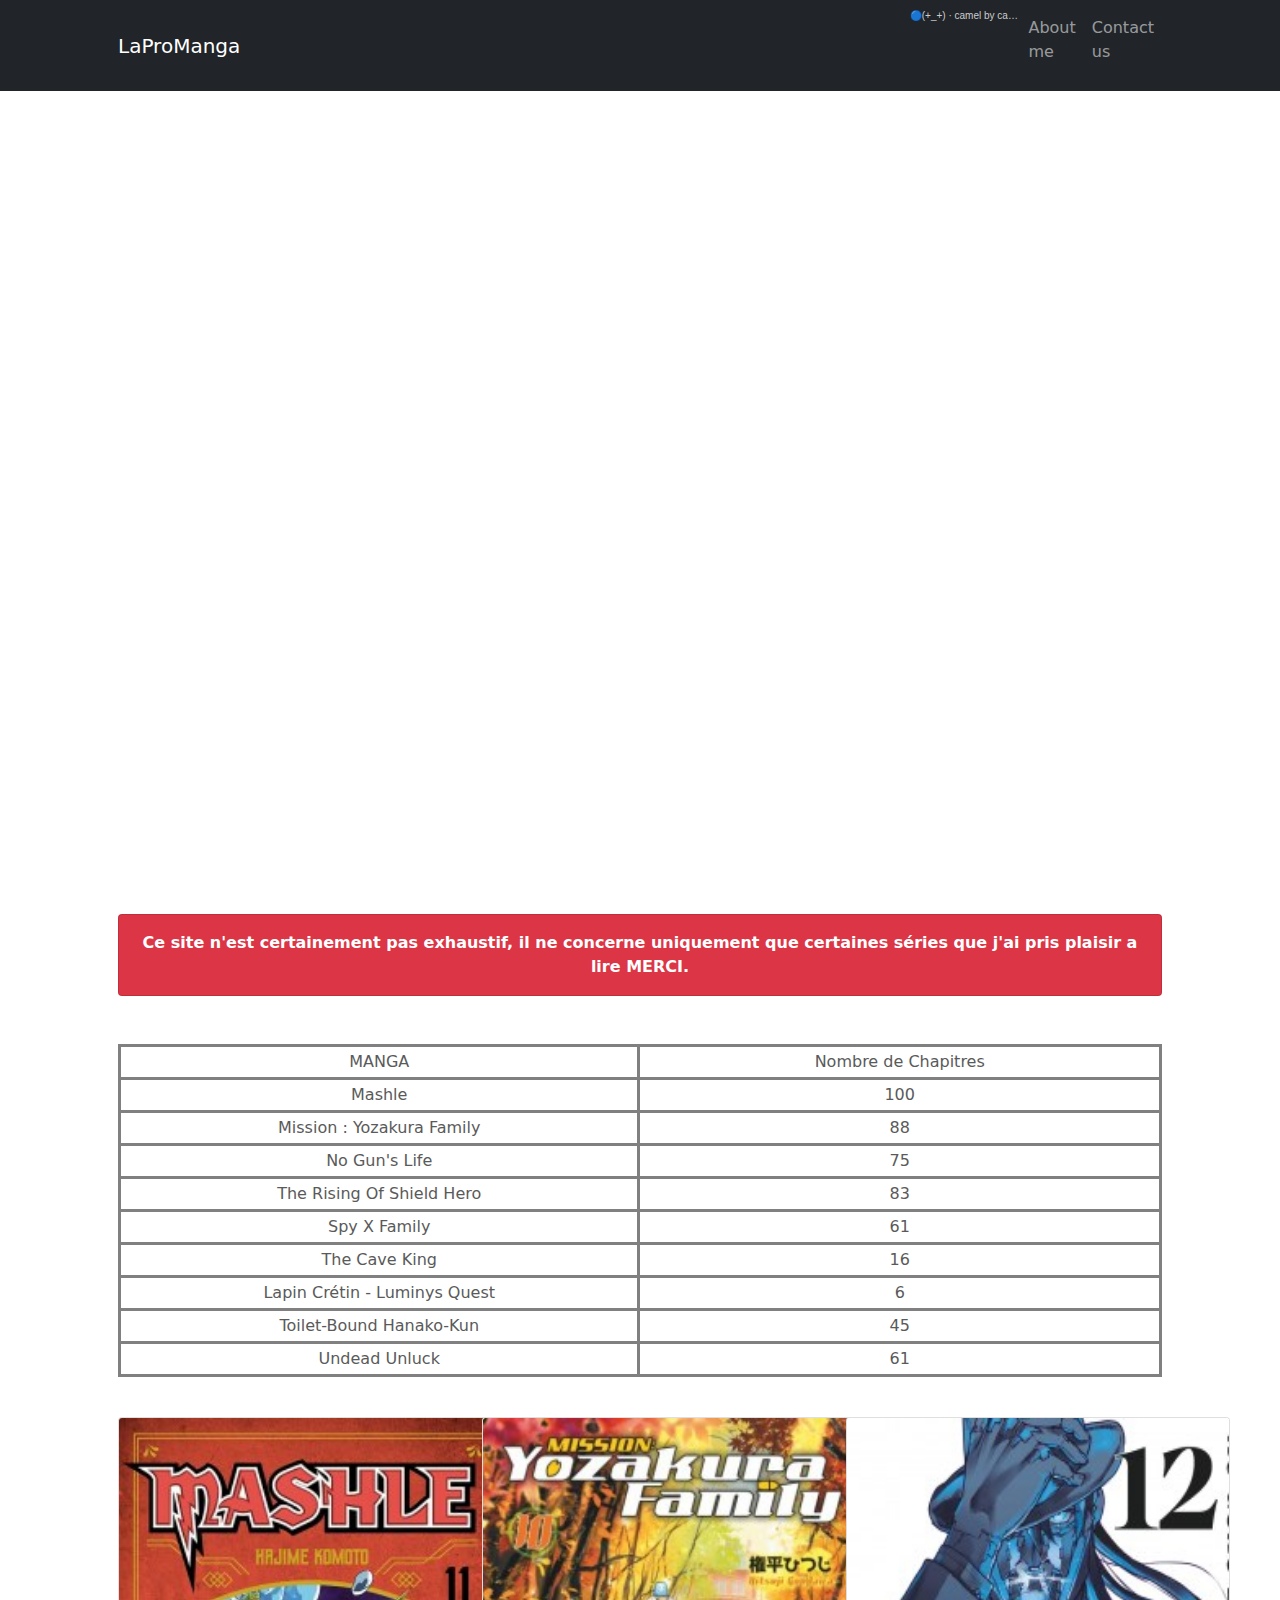
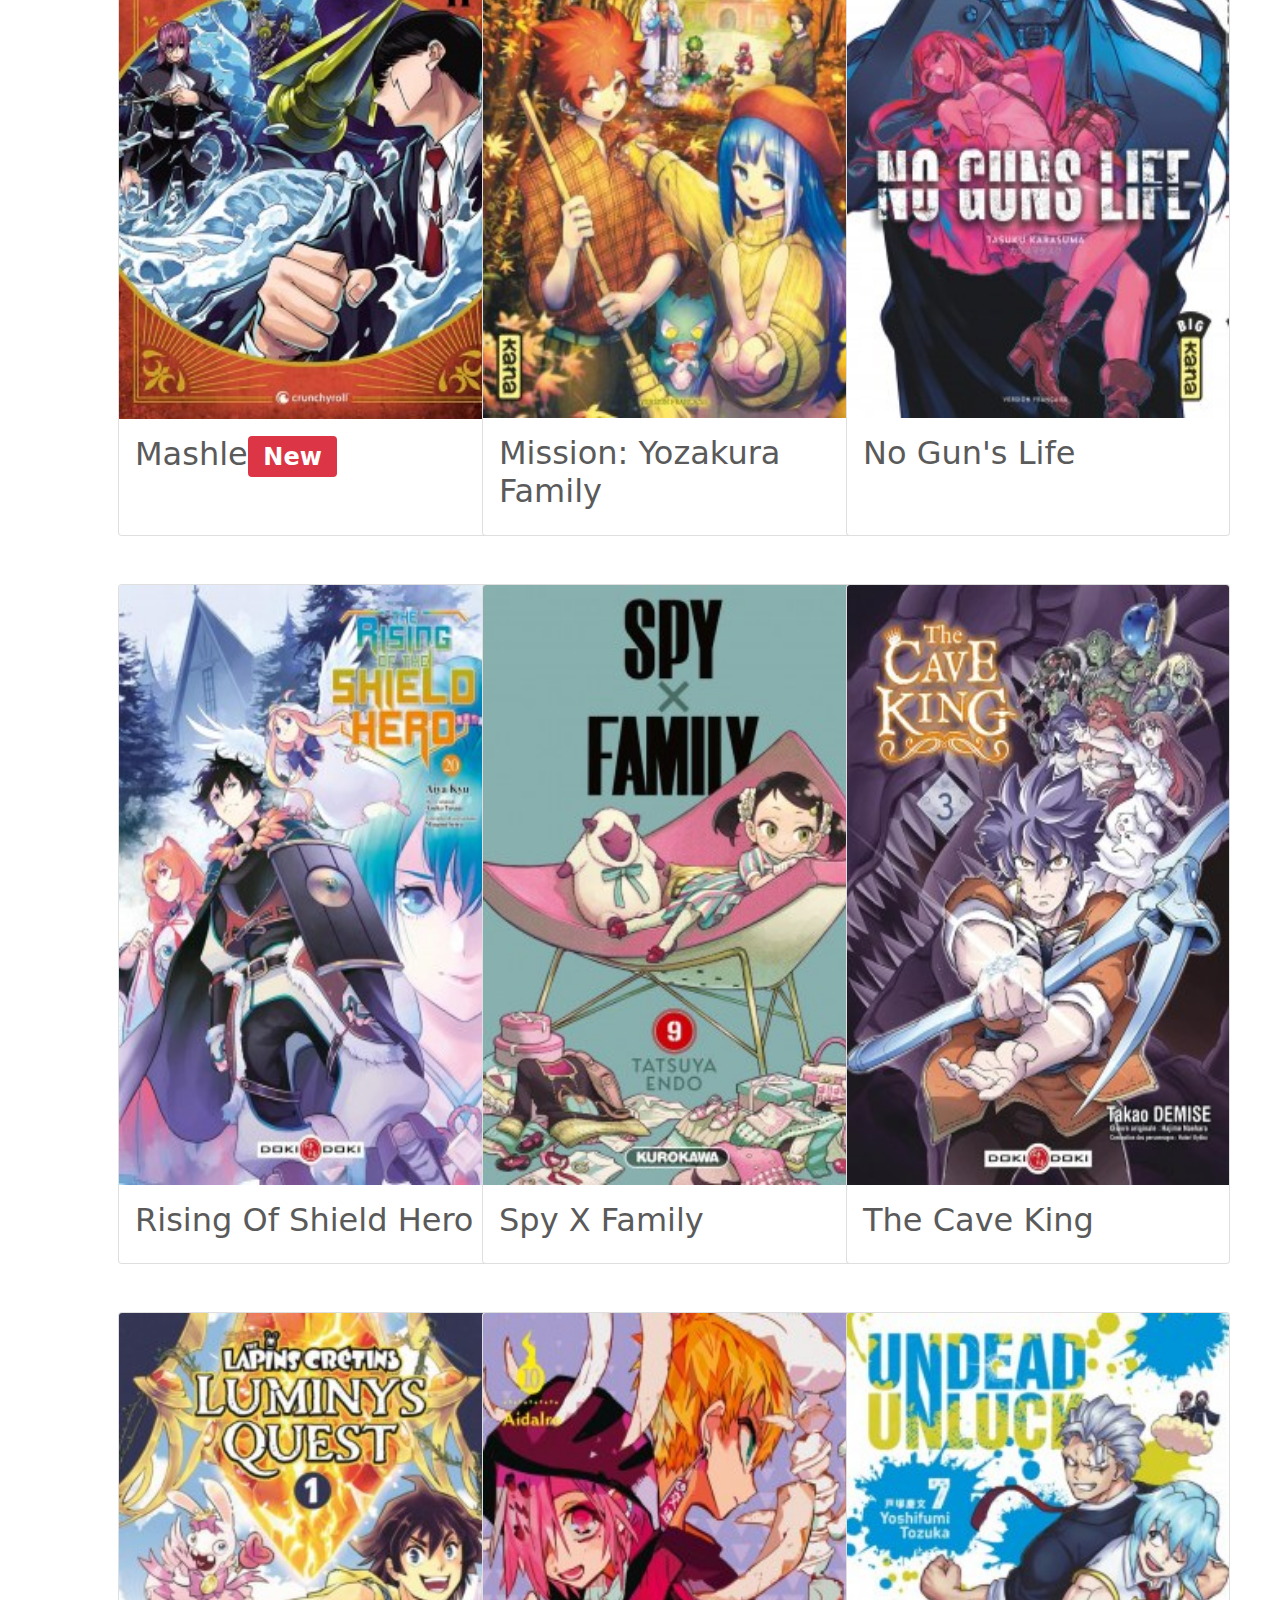
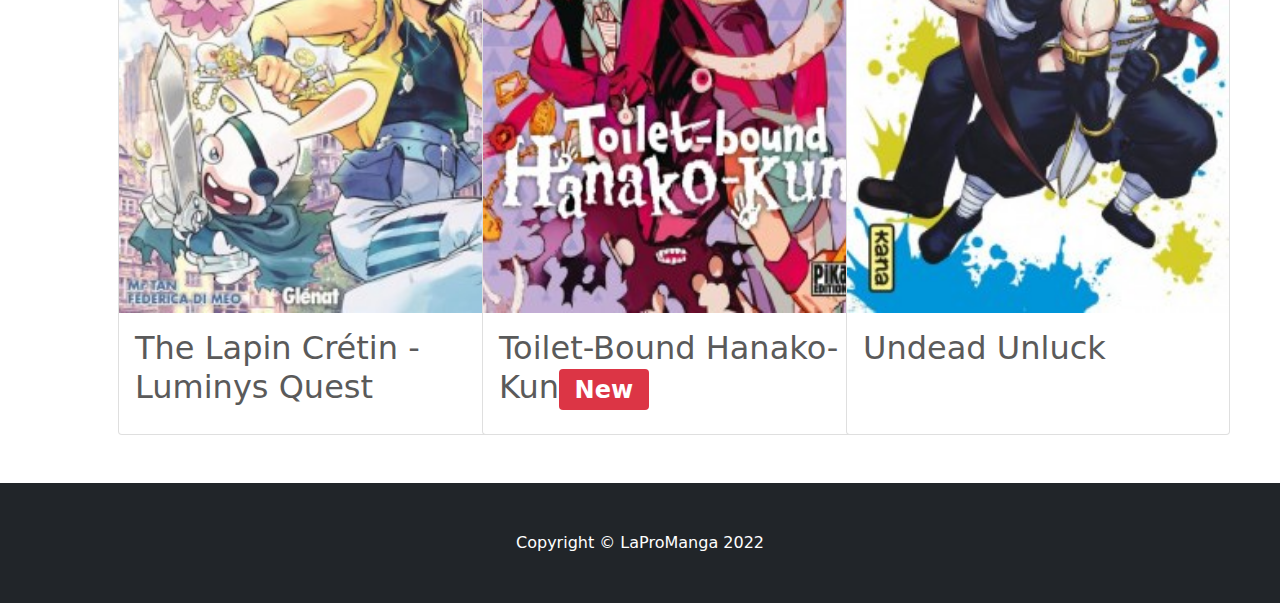
==== commit d81d5944: "Ajout du tableau" ====
--- a/index.html
+++ b/index.html
@@ -54,6 +54,52 @@
                         certaines séries que j'ai pris plaisir a lire MERCI. </b> </p>
             </div>
         </div>
+        <div class="tableau">
+        <table class="tab">
+                <tbody>
+                    <tr>
+                        <td>MANGA</td>
+                        <td>Nombre de Chapitres</td>
+                    </tr>
+                    <tr>
+                        <td>Mashle</td>
+                        <td> 100 </td>
+                    </tr>
+                    <tr>
+                        <td>Mission : Yozakura Family</td>
+                        <td> 88 </td>
+                    </tr>
+                    <tr>
+                        <td>No Gun's Life</td>
+                        <td> 75 </td>
+                    </tr>
+                    <tr>
+                        <td>The Rising Of Shield Hero</td>
+                        <td> 83 </td>
+                    </tr>
+                    <tr>
+                        <td>Spy X Family</td>
+                        <td> 61 </td>
+                    </tr>
+                    <tr>
+                        <td>The Cave King</td>
+                        <td> 16 </td>
+                    </tr>
+                    <tr>
+                        <td>Lapin Crétin - Luminys Quest</td>
+                        <td> 6 </td>
+                    </tr>
+                    <tr>
+                        <td>Toilet-Bound Hanako-Kun</td>
+                        <td> 45 </td>
+                    </tr>
+                    <tr>
+                        <td>Undead Unluck</td>
+                        <td> 61 </td>
+                    </tr>
+                </tbody>
+        </table>
+    </div>
         <!-- Carte -->
         <div class="row gx-4 gx-lg-5">
             <div class="col-md-4 mb-5">
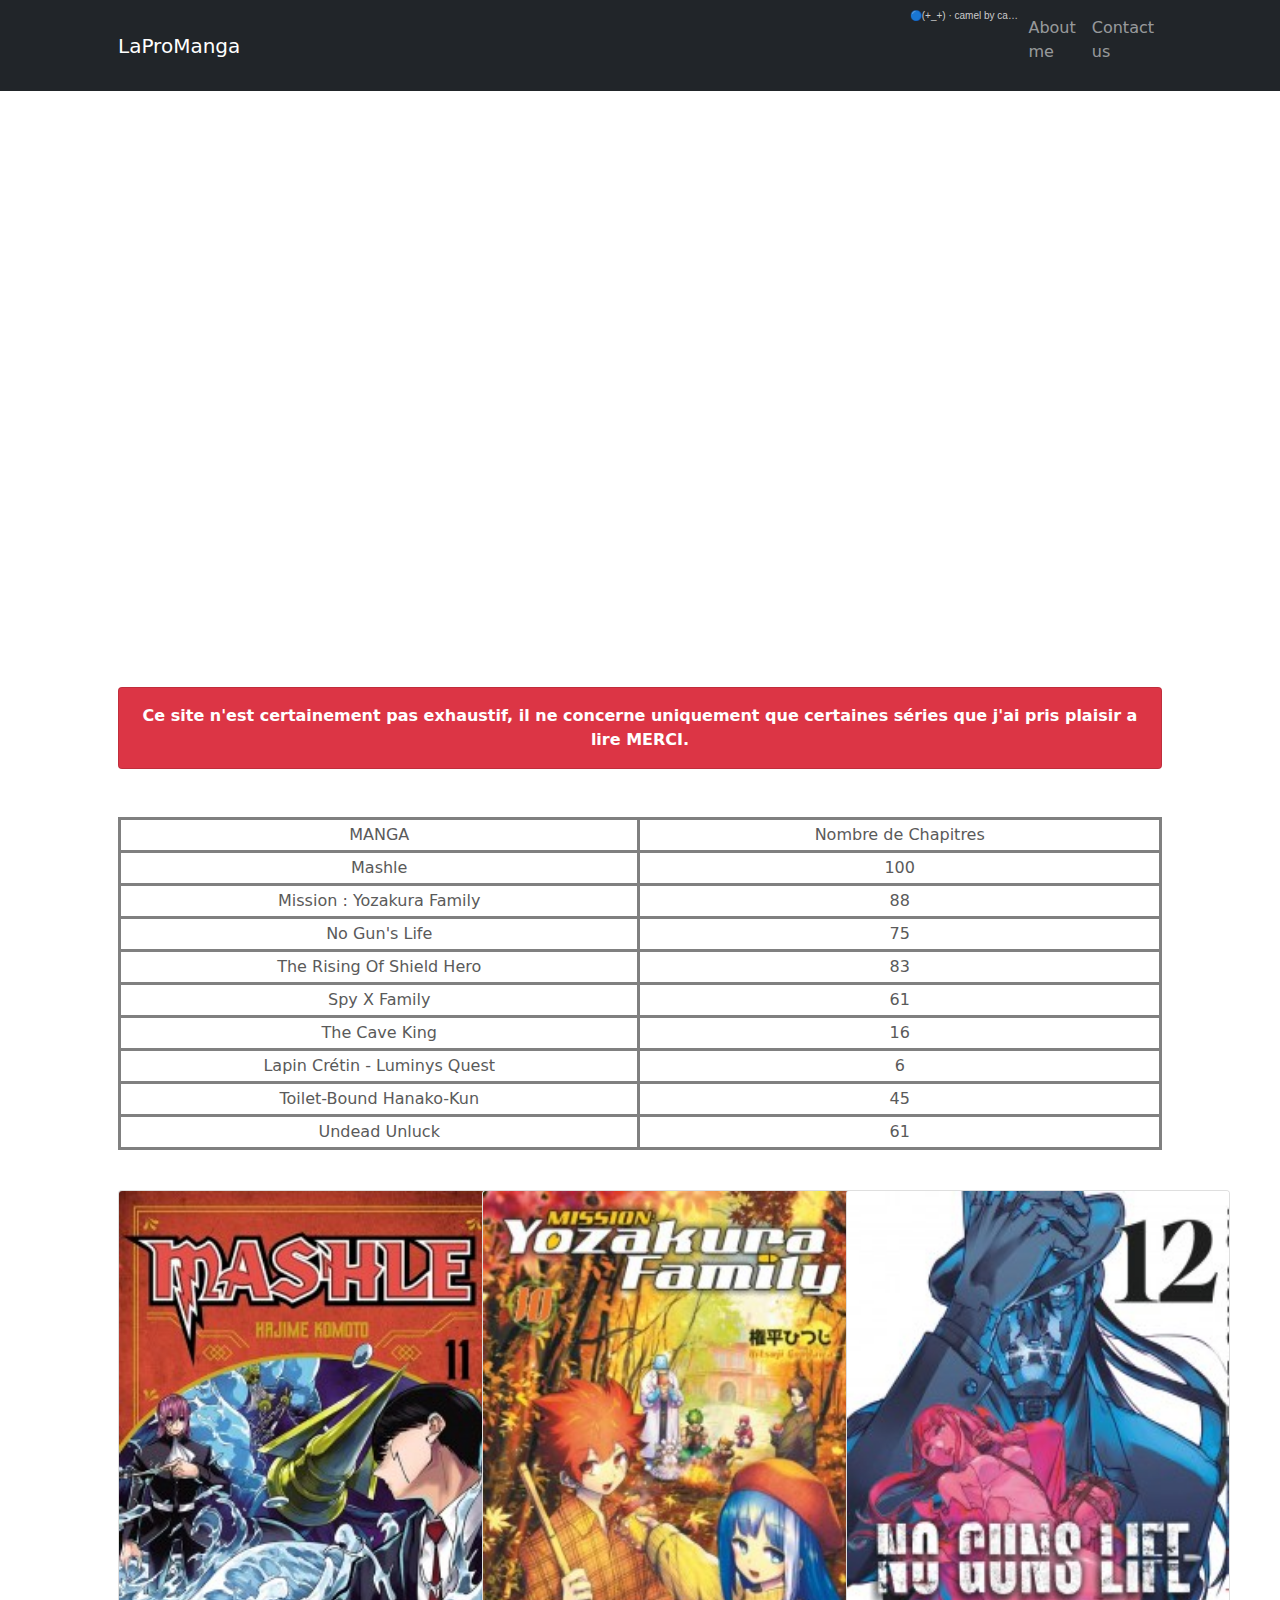
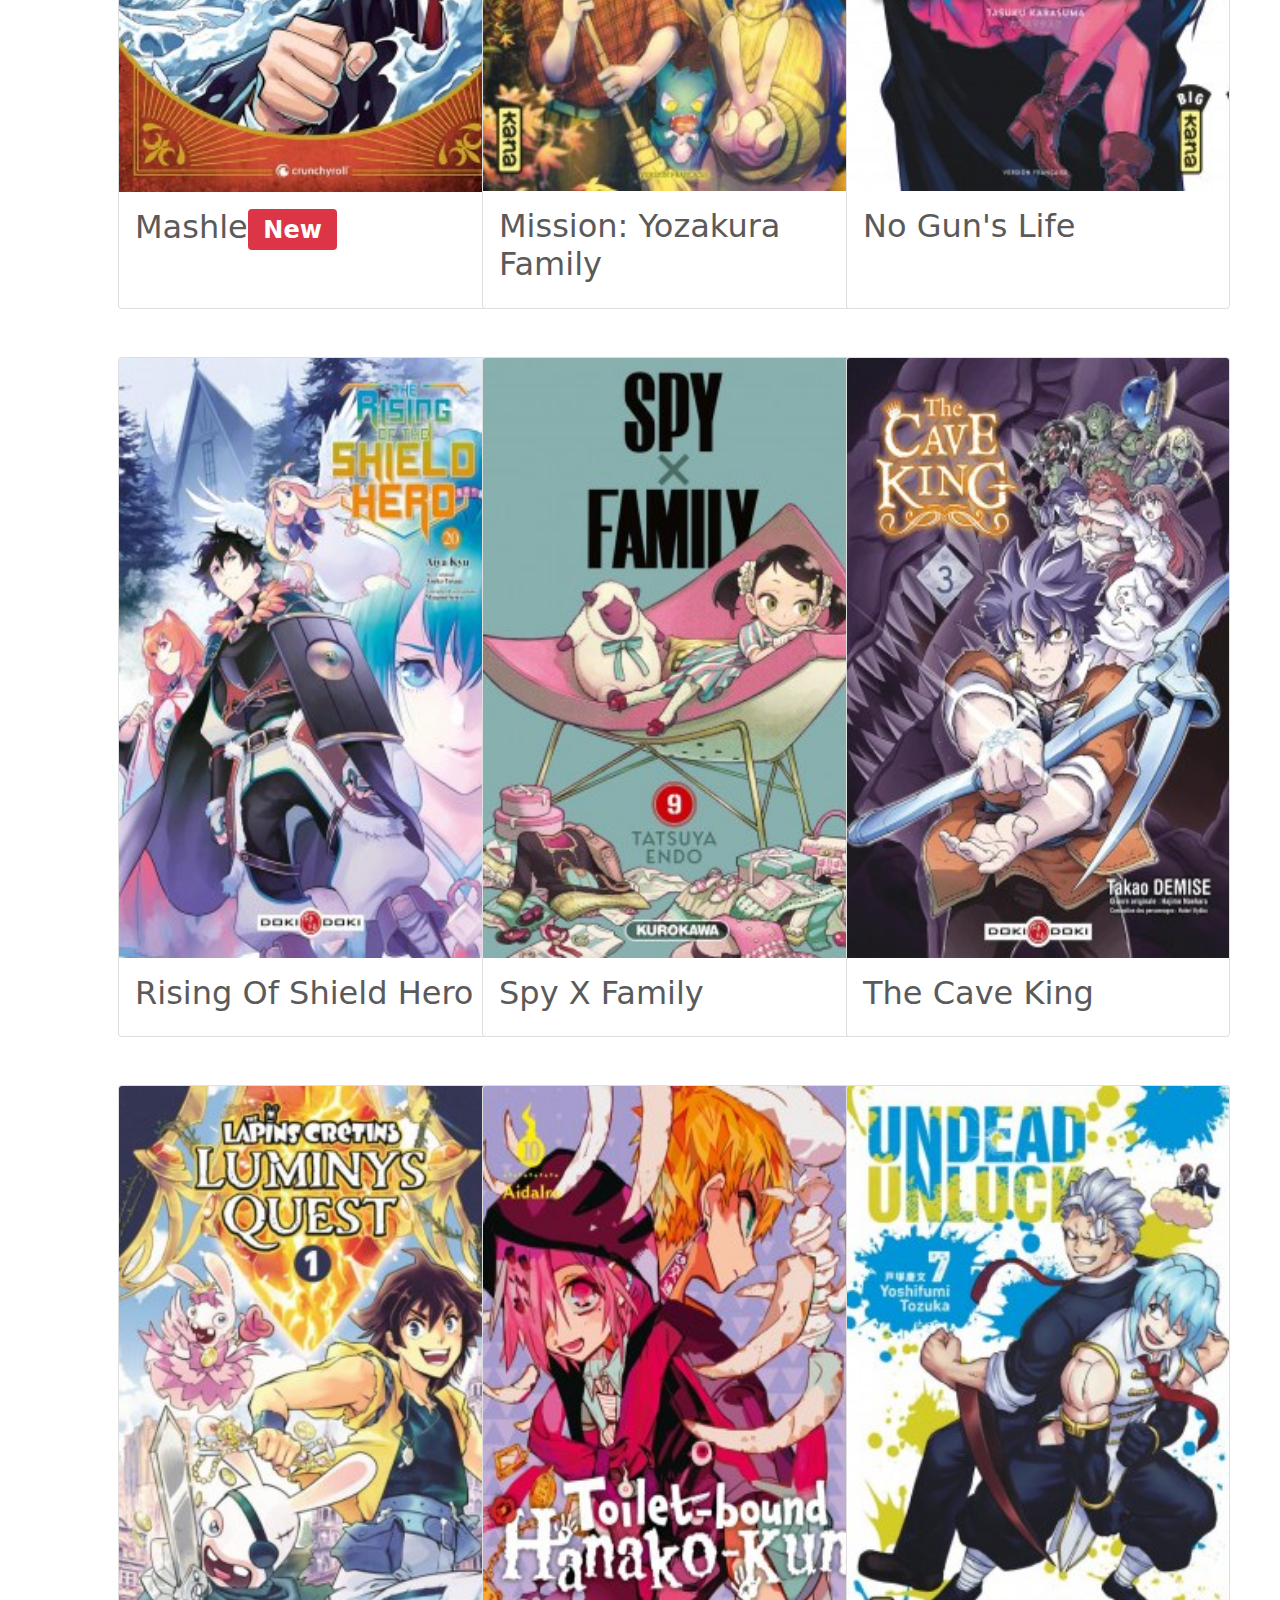
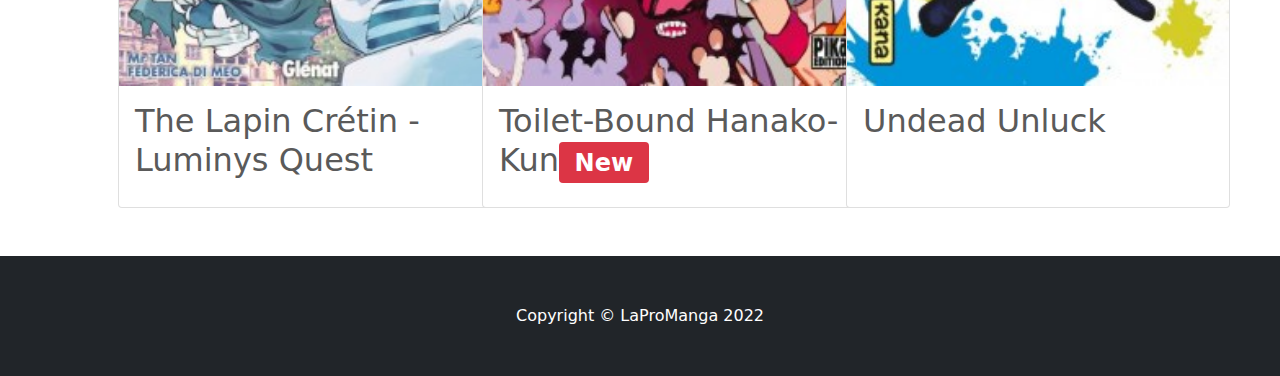
==== commit a41b3684: "responcive video" ====
--- a/index.html
+++ b/index.html
@@ -29,7 +29,8 @@
                             style="color: #cccccc; text-decoration: none;">🔵(+_+)</a> · <a
                             href="https://soundcloud.com/thejojo-fan/camel-by-camel-instrumental"
                             title="camel by camel [instrumental]" target="_blank"
-                            style="color: #cccccc; text-decoration: none;">camel by camel [instrumental]</a></div>
+                            style="color: #cccccc; text-decoration: none;">camel by camel [instrumental]</a>
+                    </div>
                     <li class="nav-item"><a class="nav-link" href="ressource/CV_FR.html">About me</a></li>
                     <li class="nav-item"><a class="nav-link" href="ressource/formulaire.html">Contact us</a></li>
                 </ul>
@@ -40,12 +41,7 @@
     <div class="container px-4 px-lg-5">
         <!-- Tete de page -->
         <div class="row gx-4 gx-lg-5 align-items-center my-5">
-            <div class="col-lg-7">
-                <iframe width="176%" height="720" src="https://www.youtube.com/embed/pApeKoTp4WA"
-                    title="YouTube video player" frameborder="0"
-                    allow="accelerometer; autoplay; clipboard-write; encrypted-media; gyroscope; picture-in-picture"
-                    allowfullscreen></iframe>
-            </div>
+                <iframe width="100" height="500" src="https://www.youtube.com/embed/pApeKoTp4WA" title="YouTube video player" frameborder="0" allow="accelerometer; autoplay; clipboard-write; encrypted-media; gyroscope; picture-in-picture" allowfullscreen></iframe>
         </div>
         <!-- Message de description -->
         <div class="card text-white bg-danger my-5 py-8 text-center">
@@ -55,7 +51,7 @@
             </div>
         </div>
         <div class="tableau">
-        <table class="tab">
+            <table class="tab">
                 <tbody>
                     <tr>
                         <td>MANGA</td>
@@ -98,8 +94,8 @@
                         <td> 61 </td>
                     </tr>
                 </tbody>
-        </table>
-    </div>
+            </table>
+        </div>
         <!-- Carte -->
         <div class="row gx-4 gx-lg-5">
             <div class="col-md-4 mb-5">
